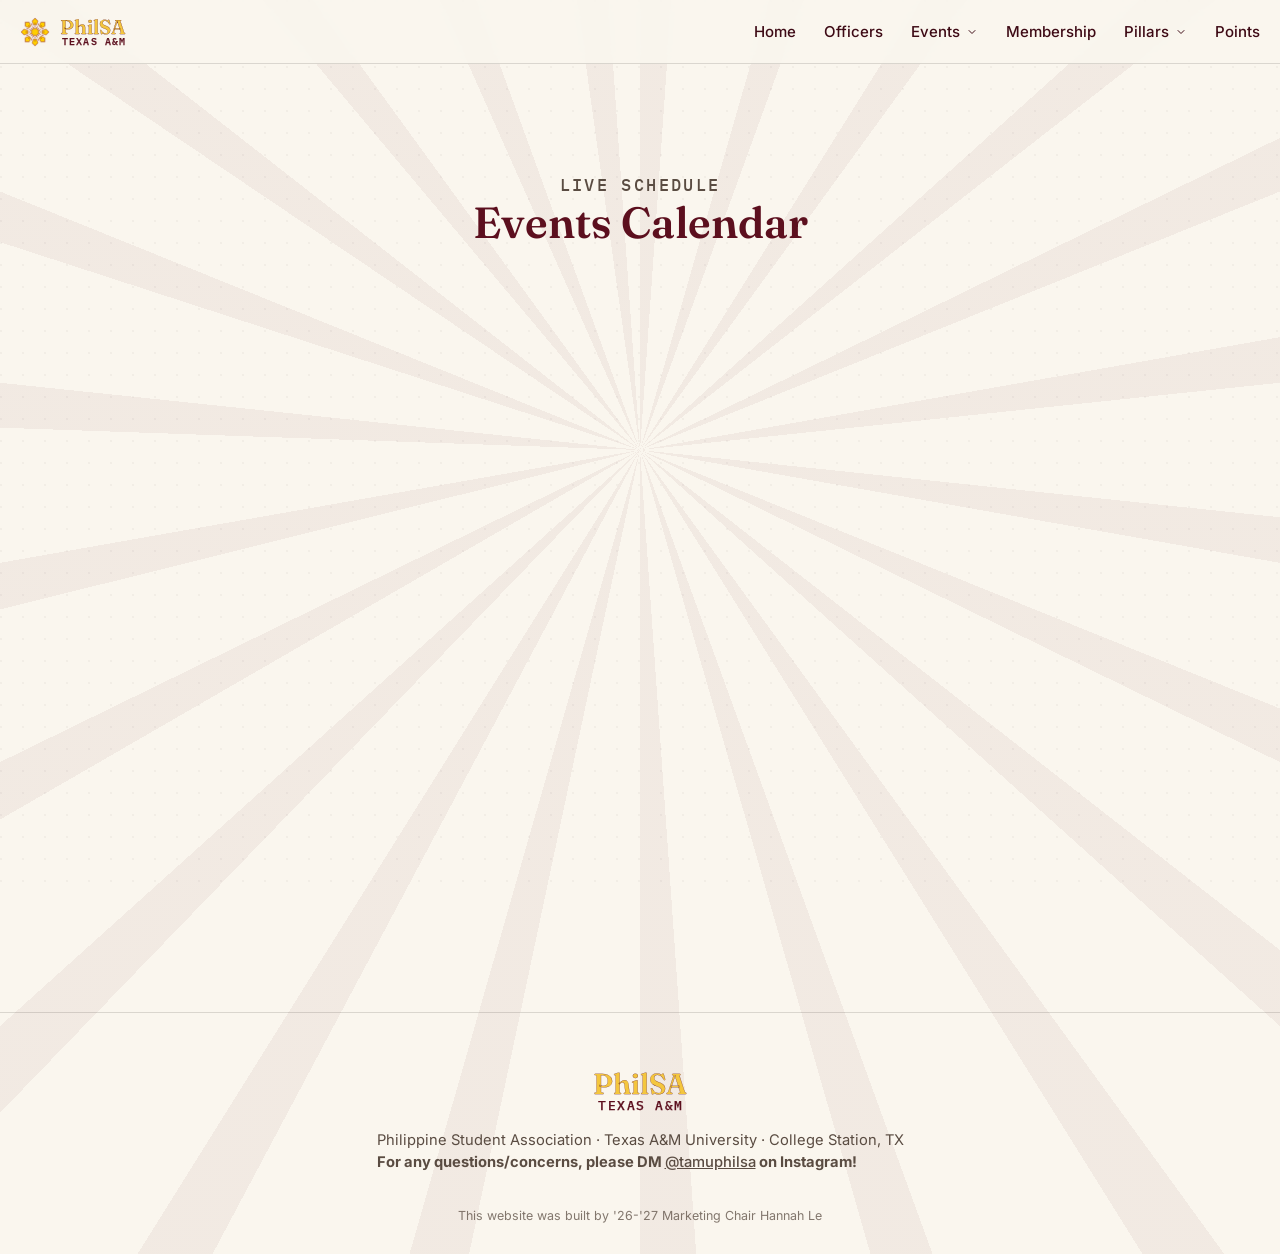
==== calendar.html @ be7fce6b "Update calendar.html" ====
<!DOCTYPE html>
<html lang="en">
<head>
<meta charset="UTF-8">
<meta name="viewport" content="width=device-width, initial-scale=1.0">
<title>Events Calendar — PhilSA | Texas A&amp;M Philippine Student Association</title>
<meta name="description" content="Keep up with PhilSA's events calendar — general meetings, workshops, and signature events all in one place.">
<link rel="preconnect" href="https://fonts.googleapis.com">
<link rel="preconnect" href="https://fonts.gstatic.com" crossorigin>
<link href="https://fonts.googleapis.com/css2?family=Fraunces:ital,opsz,wght@0,9..144,400;0,9..144,600;0,9..144,700;1,9..144,500&family=Inter:wght@400;500;600;700&family=IBM+Plex+Mono:wght@500&display=swap" rel="stylesheet">
<link rel="stylesheet" href="styles.css">
</head>
<body>

<div class="sun-noise" aria-hidden="true"></div>

<!--Website Header-->
<header class="site-header" id="top">
  <div class="wrap header-inner">
    <a class="brand" href="index.html#top">
      <span class="brand-mark" aria-hidden="true">
        <img src="images/placeholderlogo.png" alt="philsa logo" width="30px" height="30px">
      </span>
      <span class="brand-word">PhilSA<span class="brand-sub">Texas A&amp;M</span></span>
    </a>
    <nav class="main-nav" id="main-nav">
      <a href="index.html">Home</a>
      <a href="officers.html">Officers</a>

      <div class="nav-dropdown">
        <button class="nav-dropdown-toggle" aria-expanded="false" aria-haspopup="true">
          Events
          <svg class="dropdown-caret" viewBox="0 0 24 24" width="12" height="12" fill="none" stroke="currentColor" stroke-width="2" stroke-linecap="round" stroke-linejoin="round"><path d="M6 9l6 6 6-6"/></svg>
        </button>
        <div class="nav-dropdown-menu">
          <a href="calendar.html">Calendar</a>
          <a href="isang-mahal.html">Isang Mahal</a>
          <a href="goodphil.html">Goodphil</a>
        </div>
      </div>

      <a href="index.html#join">Membership</a>

      <div class="nav-dropdown">
        <button class="nav-dropdown-toggle" aria-expanded="false" aria-haspopup="true">
          Pillars
          <svg class="dropdown-caret" viewBox="0 0 24 24" width="12" height="12" fill="none" stroke="currentColor" stroke-width="2" stroke-linecap="round" stroke-linejoin="round"><path d="M6 9l6 6 6-6"/></svg>
        </button>
        <div class="nav-dropdown-menu">
          <a href="phams.html">Phams</a>
          <a href="philanthropy.html">Philanthropy</a>
          <a href="fundraising.html">Fundraising</a>
          <a href="cultural.html">Cultural</a>
          <a href="modern.html">Modern</a>
          <a href="sports.html">Sports</a>
        </div>
      </div>

      <a href="index.html#contact">Points</a>
    </nav>
    <button class="nav-toggle" id="nav-toggle" aria-label="Toggle navigation" aria-expanded="false">
      <span></span><span></span><span></span>
    </button>
  </div>
</header>

<main>

  <!--Calendar Hero-->
  <section class="officers-hero">
    <div class="hero-rays" aria-hidden="true" id="hero-rays"></div>
    <div class="wrap">
      <p class="eyebrow">Live Schedule</p>
      <h1 class="section-title">Events Calendar</h1>
    </div>
  </section>

  <!--Google Calendar Embed-->
  <section class="isang-about" id="calendar" style="background: transparent; padding-top: 20px;">
    <div class="wrap">
      <iframe src="https://calendar.google.com/calendar/embed?src=c_6c1d5fd44e3a6dd17586c31374de86531b70dd8ceaea2f0a8bba2c37c1dcce17%40group.calendar.google.com&ctz=America%2FChicago" frameborder="0" scrolling="no" width="800" height="600"></iframe>
    </div>
  </section>

</main>

<footer class="site-footer" id="contact">
  <div class="wrap footer-inner">
    <div>
      <span class="brand-word footer-brand">PhilSA<span class="brand-sub">Texas A&amp;M</span></span>
      <p>Philippine Student Association &middot; Texas A&amp;M University &middot; College Station, TX</p>
    <div class="footer-links">
      <p>For any questions/concerns, please DM <a href="https://www.instagram.com/tamuphilsa/" target="_blank" rel="noopener noreferrer" style="text-decoration: underline">@tamuphilsa</a> on Instagram!</p>
    </div>
  </div>
</div>
  <p class="footer-fine">This website was built by '26-'27 Marketing Chair Hannah Le</p>
</footer>

<script src="script.js"></script>
</body>
</html>
---- styles.css ----
/* ===================================================================
   PhilSA — Texas A&M Philippine Student Association
   Design tokens
   Palette:
     --ivory   #FAF6EE  page background, warm paper
     --ink     #201510  primary text
     --maroon  #5C0F1E  Aggie maroon, deepened & warmed
     --blue    #0D3B8C  Philippine flag blue
     --red     #C8102E  Philippine flag red
     --gold    #F4C63D  sun / accent
   Type:
     display — Fraunces (italic used for emphasis)
     body    — Inter
     utility — IBM Plex Mono (eyebrows, tags, numerals)
=================================================================== */

:root{
  --ivory: #FAF6EE;
  --ivory-dim: #F1EADA;
  --ink: #201510;
  --ink-soft: #5A4C42;
  --maroon: #5C0F1E;
  --maroon-deep: #3E0A15;
  --blue: #0D3B8C;
  --red: #C8102E;
  --gold: #F4C63D;
  --line: rgba(32, 21, 16, 0.14);
  --radius: 4px;
  --max: 1320px;
  --ease: cubic-bezier(.22,.68,0,1);
}

*, *::before, *::after{ box-sizing: border-box; }
html{ scroll-behavior: smooth; }

@media (prefers-reduced-motion: reduce){
  html{ scroll-behavior: auto; }
  *, *::before, *::after{ animation-duration: 0.001ms !important; animation-iteration-count: 1 !important; transition-duration: 0.001ms !important; }
}

html{
  overflow-x: hidden;
}

body{
  margin: 0;
  background: var(--ivory);
  color: var(--ink);
  font-family: 'Inter', system-ui, sans-serif;
  font-size: 16px;
  line-height: 1.55;
  -webkit-font-smoothing: antialiased;
}

img{ max-width: 100%; display: block; }
a{ color: inherit; }

.wrap{
  max-width: var(--max);
  margin: 0 auto;
  padding: 0 20px;
}

.eyebrow{
  font-family: 'IBM Plex Mono', monospace;
  font-size: 0.72rem;
  letter-spacing: 0.14em;
  text-transform: uppercase;
  color: var(--maroon);
  margin: 0 0 14px;
  font-weight: 500;
}

.section-title{
  font-family: 'Fraunces', serif;
  font-weight: 600;
  font-size: clamp(1.9rem, 3.4vw, 2.8rem);
  line-height: 1.12;
  margin: 0 0 2rem;
  max-width: 20ch;
  color: var(--maroon);
}

.cards-grid > .section-title {
  grid-column: 1/-1;
  margin-bottom: 8px;
}

.text-link{
  display: inline-block;
  margin-top: 1rem;
  font-weight: 600;
  color: var(--maroon);
  text-decoration: none;
  border-bottom: 1.5px solid currentColor;
  padding-bottom: 2px;
}

/* faint sunburst texture across the whole page */
.sun-noise{
  position: fixed;
  inset: 0;
  pointer-events: none;
  z-index: 0;
  background-image: radial-gradient(circle at 1px 1px, rgba(32,21,16,0.035) 1px, transparent 0);
  background-size: 22px 22px;
}

/* ---------------- Header ---------------- */
.site-header{
  position: sticky;
  top: 0;
  z-index: 50;
  background: rgba(250, 246, 238, 0.88);
  backdrop-filter: blur(8px);
  border-bottom: 1px solid var(--line);
}

.header-inner{
  display: flex;
  align-items: center;
  justify-content: space-between;
  padding-top: 16px;
  padding-bottom: 16px;
}

.brand{
  display: flex;
  align-items: center;
  gap: 10px;
  text-decoration: none;
  color: var(--ink);
}

.brand-mark{ color: var(--maroon); display: flex; }

.brand-word{
  font-family: 'Fraunces', serif;
  font-weight: 600;
  font-size: 1.25rem;
  display: flex;
  flex-direction: column;
  line-height: 1.05;
  color: var(--gold);
  -webkit-text-stroke: 0.25px var(--maroon);
}

.brand-sub{
  font-family: 'IBM Plex Mono', monospace;
  font-size: 0.6rem;
  letter-spacing: 0.12em;
  text-transform: uppercase;
  color: var(--maroon);
  font-weight: 500;
  margin-left: 2px;
}

.main-nav{
  display: flex;
  align-items: center;
  gap: 28px;
}

.main-nav a{
  text-decoration: none;
  font-weight: 500;
  font-size: 0.94rem;
  color: var(--maroon-deep);
  position: relative;
  padding: 4px 0;
}

.main-nav a::after{
  content: '';
  position: absolute;
  left: 0; right: 0; bottom: -2px;
  height: 2px;
  background: var(--maroon);
  transform: scaleX(0);
  transform-origin: left;
  transition: transform 0.25s var(--ease);
}

.main-nav a:hover::after{ transform: scaleX(1); }

.nav-toggle{
  display: none;
  flex-direction: column;
  gap: 5px;
  background: none;
  border: none;
  cursor: pointer;
  padding: 6px;
}

.nav-toggle span{
  width: 22px;
  height: 2px;
  background: var(--ink);
  display: block;
}

/* ---------------- Nav dropdown ---------------- */
.nav-dropdown{
  position: relative;
}

.nav-dropdown-toggle{
  display: flex;
  align-items: center;
  gap: 6px;
  background: none;
  border: none;
  font: inherit;
  font-family: 'Inter', sans-serif;
  font-weight: 500;
  font-size: 0.94rem;
  color: var(--maroon-deep);
  cursor: pointer;
  padding: 4px 0;
  margin: 0;
}

.dropdown-caret{
  transition: transform 0.18s var(--ease);
}

.nav-dropdown.is-open .dropdown-caret{
  transform: rotate(180deg);
}

.nav-dropdown-menu{
  position: absolute;
  top: calc(100% + 12px);
  left: 0;
  min-width: 200px;
  background: var(--ivory);
  border: 1px solid var(--line);
  border-radius: var(--radius);
  padding: 10px;
  display: flex;
  flex-direction: column;
  gap: 4px;
  box-shadow: 0 8px 24px rgba(32, 21, 16, 0.12);
  opacity: 0;
  visibility: hidden;
  transform: translateY(-6px);
  transition: opacity 0.18s var(--ease), transform 0.18s var(--ease), visibility 0.18s;
  z-index: 60;
}

.nav-dropdown-menu::before {
  content: '';
  position: absolute;
  top: -12px;
  left: 0;
  right: 0;
  height: 12px;
}

@media (min-width: 681px){
  .nav-dropdown:hover .nav-dropdown-menu{
    opacity: 1;
    visibility: visible;
    transform: translateY(0);
  }

  .nav-dropdown:hover .dropdown-caret{
    transform: rotate(180deg);
  }
}

.nav-dropdown.is-open .nav-dropdown-menu{
  opacity: 1;
  visibility: visible;
  transform: translateY(0);
}

.nav-dropdown-menu a{
  text-decoration: none;
  font-size: 0.9rem;
  font-weight: 500;
  color: var(--ink);
  padding: 8px 10px;
  border-radius: 3px;
  transition: background 0.15s var(--ease);
}

.nav-dropdown-menu a:hover{
  background: var(--ivory-dim);
  color: var(--maroon);
}

/* Mobile: dropdown becomes inline, no absolute positioning */
@media (max-width: 680px){
  .nav-dropdown-toggle{
    width: 100%;
    justify-content: space-between;
  }
  .nav-dropdown-menu{
    position: static;
    box-shadow: none;
    border: none;
    padding: 4px 0 4px 16px;
    opacity: 1;
    visibility: visible;
    transform: none;
    display: none;
  }
  .nav-dropdown.is-open .nav-dropdown-menu{
    display: flex;
  }
}

/* ---------------- Image placeholders ---------------- */
.img-ph{
  aspect-ratio: var(--ar, 4/3);
  margin: 0;
  border: 1.5px dashed var(--line);
  border-radius: var(--radius);
  background: var(--ivory-dim);
  display: flex;
  flex-direction: column;
  align-items: center;
  justify-content: center;
  gap: 10px;
  color: var(--ink-soft);
  width: 100%;
}

.img-ph img{
  width: 100%;
  height: 100%;
  object-fit: cover;
  border-radius: var(--radius);
}

.img-ph-icon{ opacity: 0.55; flex-shrink: 0; }

.img-ph figcaption{
  font-family: 'IBM Plex Mono', monospace;
  font-size: 0.66rem;
  letter-spacing: 0.05em;
  text-transform: uppercase;
  text-align: center;
  padding: 0 14px;
}

.img-ph--on-dark{
  border-color: rgba(250, 246, 238, 0.35);
  background: rgba(250, 246, 238, 0.06);
  color: rgba(250, 246, 238, 0.75);
  margin-bottom: 20px;
}

.hero-logo{
  background: transparent;
  border: none;
  width: 100%;
  max-width: 190px;
  margin: 0 auto;
}

.hero-logo img{
  width: 100%;
  height: 100%;
  object-fit: contain;
}

.img-ph--banner{ margin-bottom: 40px; }

/* ---------------- Hero ---------------- */
.hero{
  position: relative;
  overflow: hidden;
  padding: 108px 0 88px;
  isolation: isolate;
}

.hero-rays{
  position: fixed;
  top: 50%;
  left: 50%;
  width: 250vmax;
  height: 250vmax;
  transform: translate(-50%, -50%);
  z-index: -1;
  background:
    repeating-conic-gradient(from 0deg,
      rgba(92,15,30,0.05) 0deg 4deg,
      transparent 4deg 16deg);
  border-radius: 50%;
  animation: spin 140s linear infinite;
}

@keyframes spin{ to{ transform: translate(-50%, -46%) rotate(360deg); } }

.hero-inner{
  max-width: var(--max);
  display: grid;
  grid-template-columns: 1fr;
  gap: 56px;
  align-items: center;
}

.hero-title{
  font-family: 'Fraunces', serif;
  font-weight: 700;
  font-size: clamp(2.6rem, 6.2vw, 4.6rem);
  line-height: 1.02;
  margin: 0 0 26px;
  display: flex;
  flex-direction: column;
  color: var(--gold);
  -webkit-text-stroke: 0.75px var(--maroon)
}

.hero-title-alt{
  font-style: italic;
  font-weight: 500;
  color: var(--maroon);
}

.hero-sub{
  font-size: 1.14rem;
  color: var(--ink-soft);
  max-width: 56ch;
  margin: 0 0 36px;
}

.hero-actions{
  display: flex;
  gap: 16px;
  flex-wrap: wrap;
  margin-bottom: 56px;
}

.btn{
  display: inline-flex;
  align-items: center;
  justify-content: center;
  padding: 14px 26px;
  border-radius: var(--radius);
  font-weight: 600;
  font-size: 0.96rem;
  text-decoration: none;
  border: 1.5px solid transparent;
  cursor: pointer;
  transition: transform 0.18s var(--ease), background 0.18s var(--ease), border-color 0.18s var(--ease);
}

.btn:hover{ transform: translateY(-2px); }

.btn-primary{
  background: var(--maroon);
  color: var(--ivory);
}

.btn-primary:hover{ background: var(--maroon-deep); }

.btn-ghost{
  background: transparent;
  border-color: var(--ink);
  color: var(--ink);
}

.btn-ghost:hover{ background: var(--ink); color: var(--ivory); }

.quick-links{
  display: grid;
  grid-template-columns: repeat(3, minmax(0,1fr));
  gap: 24px;
  margin: 0;
  padding-top: 32px;
  padding-bottom: 32px;
  border-top: 1px solid var(--line);
  border-bottom: 1px solid var(--line);
}

.quick-links-title {
  grid-column: 1/-1;
  text-align: center;
  font-weight: bold;
  text-transform: uppercase;
}

.links-row {
  grid-column: 1/-1;
  display: flex;
  justify-content: center;
  gap: 20px;
}

.quick-links dt{
  font-family: 'Fraunces', serif;
  font-weight: 600;
  font-size: 2rem;
  color: var(--maroon);
}

.quick-links dd{
  margin: 4px 0 0;
  font-size: 0.85rem;
  color: var(--ink-soft);
}

.hero-media{ 
  align-self: stretch;
  max-width: 640px;
  margin: 56px auto;
 }

 /* Infinite image marquee */
 .hero-marquee{
  width: 100vw;
  max-width: 100vw;
  margin: 56px calc(50% - 50vw) 0;
  overflow: hidden;
 }

 .hero-marquee-track{
  display: flex;
  gap: 20px;
  width: max-content;
  animation: hero-marquee-scroll 68s linear infinite;
 }

 .hero-marquee:hover .hero-marquee-track{
  animation-play-state: paused;
 }

 .hero-marquee-track .marquee-item{
  flex: 0 0 auto;
  width: 260px;
  aspect-ratio: 4/3;
 }

 @keyframes hero-marquee-scroll{
  from{ transform: translateX(-50%); }
  to{ transform: translateX(0%); }
 }

 @media (max-width: 720px){
  .hero-marquee-track .marquee-item{ width: 170px; }
 }

 /*Image slideshow*/
 .slideshow-wrap {
  display: flex;
  align-items: center;
  gap: 16px;
 }
 
 .slideshow {
  position: relative;
  aspect-ratio: var(--ar, 16/9);
  overflow: hidden;
  border-radius: var(--radius);
  border: 1.5px dashed var(--line);
 }

 .slideshow-track {
  display: flex;
  height: 100%;
  transition: transform 0.5s var(--ease);
 }

 .slide {
  flex: 0 0 100%;
  aspect-ratio: unset;
  border: none;
  border-radius: 0;
  height: 100%;
 }

 .slide-btn {
  position: static;
  transform: none;
  background:transparent;
  border: 1.5px solid var(--maroon);
  color: var(--maroon);
  width: 38px;
  height: 38px;
  border-radius: 50%;
  cursor: pointer;
  display: flex;
  align-items: center;
  justify-content: center;
  padding: 0;
  line-height: 0;
  flex-shrink: 0;
  transition: background 0.18s var(--ease), color 0.18s var(--ease);
 }

 .slide-btn svg {
  display: block;
 }

 .slide-btn:hover {
  background: var(--ink);
  color: var(--ivory);
 }

 .slide-prev{ left: 14px; }
 .slide-next{ right: 14px; }

 .slide-pause {
  margin: 16px auto 0;
  display: flex;
 }

 .slide-dots {
  position: static;
  transform: none;
  display: flex;
  justify-content: center;
  gap: 8px;
  margin: 16px 0;
 }
 
 .slide-dot {
  width: 8px;
  height: 8px;
  border-radius: 50%;
  background: rgba(32,21,16,0.25);
  border: none;
  cursor: pointer;
  padding: 0;
  transition: background 0.18s var(--ease);
 }

 .slide-dot.is-active {
  background: var(--maroon);
 }

/* FOUR TEAMS LAYOUT */
/* Core Grid Layout */
.cards-grid {
  display: grid;
  grid-template-columns: repeat(2, 1fr);
  gap: 20px;
  background-color: #faf7f2; 
  padding: 40px;
  max-width: var(--max);
  margin: 0 auto;
}
/* Individual Card Styling */
.card {
  background-color: #faf7f2;
  border: 1px solid #e2ded8;
  padding: 60px;
  gap: 40px;
  display: flex;
  justify-content: space-between;
  align-items: center;
}

/* Text Containers */
.card-text {
  display: flex;
  flex-direction: column;
  width: 55%;
  font-family: 'Inter', sans-serif;
}

.text-left {
  align-items: flex-start;
  text-align: left;
}

.text-right {
  align-items: flex-end;
  text-align: right;
}

/* Typography matching image rules */
.card-description {
  font-size: 13px;
  line-height: 1.8;
  font-weight: 700;
  letter-spacing: 0.5px;
  color: var(--ink);
  margin-bottom: 24px;
}

/* Image/Title Alignment Component */
.card-visual {
  display: flex;
  flex-direction: column;
  align-items: center;
  justify-content: center;
  width: 35%;
}

.card-image {
  max-width: 100px;
  height: auto;
}

.card-title {
  font-size: 32px;
  font-family: 'Fraunces', serif;
  font-weight: bold;
  margin-top: 15px;
  color: #5a2e2e;
}

/* Button & Border Properties */
.card-button {
  background-color: transparent;
  border: 1.5px solid var(--ink);
  padding: 10px 24px;
  font-size: 11px;
  font-weight: bold;
  letter-spacing: 1px;
  cursor: pointer;
  transition: all 0.2s ease;
}

.card-button:hover {
  background-color: var(--ink);
  color: #ffffff;
}

.card-link {
  text-decoration: none;
}


/* ---------------- Officers page ---------------- */
.officers-hero{
  padding: 108px 0 24px;
  text-align: center;
}

.officers-hero .eyebrow{
  display: block;
  text-align: center;
}

.officers-hero .section-title{
  max-width: none;
  margin: 0 auto 18px;
}

.officers-hero p{
  color: var(--ink-soft);
  font-size: 1.05rem;
  max-width: 60ch;
  margin: 0 auto;
}

.officers{
  padding: 16px 0 96px;
}

.officer-group{
  margin-bottom: 72px;
}

.officer-group:last-child{
  margin-bottom: 0;
}

.officer-group-title{
  font-family: 'IBM Plex Mono', monospace;
  font-size: 0.78rem;
  letter-spacing: 0.14em;
  text-transform: uppercase;
  color: var(--maroon);
  border-bottom: 1px solid var(--line);
  padding-bottom: 14px;
  margin: 0 0 36px;
}

.officer-grid{
  display: grid;
  grid-template-columns: repeat(4, minmax(0,1fr));
  gap: 40px 24px;
}

.officer-card{
  text-align: center;
}

.officer-photo{
  aspect-ratio: 4 / 5;
  border-radius: var(--radius);
  overflow: hidden;
  margin: 0 0 18px;
}

.officer-photo.img-ph{
  border-style: dashed;
}

.officer-name{
  font-family: 'Fraunces', serif;
  font-weight: 600;
  font-size: 1.15rem;
  color: var(--ink);
  margin: 0 0 4px;
}

.officer-role{
  font-family: 'IBM Plex Mono', monospace;
  font-size: 0.7rem;
  letter-spacing: 0.06em;
  text-transform: uppercase;
  color: var(--maroon);
  margin: 0;
}

@media (max-width: 900px){
  .officer-grid{ grid-template-columns: repeat(2, minmax(0,1fr)); }
}

@media (max-width: 560px){
  .officer-grid{ grid-template-columns: 1fr; max-width: 320px; margin-left: auto; margin-right: auto; }
}

/* ---------------- Events ---------------- */
.events{ padding: 96px 0; }

.event-grid{
  display: grid;
  grid-template-columns: repeat(3, minmax(0,1fr));
  grid-auto-rows: 1fr;
  gap: 20px;
}

.event-card{
  background: var(--ivory);
  border: 1px solid var(--line);
  border-radius: var(--radius);
  padding: 28px;
  transition: border-color 0.2s var(--ease), transform 0.2s var(--ease);
}

.event-card:hover{
  border-color: var(--maroon);
  transform: translateY(-3px);
}

.event-card--feature{
  grid-column: span 2;
  grid-row: span 2;
  background: var(--maroon);
  color: var(--ivory);
  display: flex;
  flex-direction: column;
  justify-content: flex-end;
  min-height: 300px;
}

.event-card--feature .event-tag{ color: var(--gold); }
.event-card--feature h3{ font-size: 2rem; }
.event-card--feature p:last-child{ color: rgba(250,246,238,0.85); }

.event-tag{
  font-family: 'IBM Plex Mono', monospace;
  font-size: 0.7rem;
  letter-spacing: 0.08em;
  text-transform: uppercase;
  color: var(--maroon);
  margin: 0 0 12px;
}

.event-card h3{
  font-family: 'Fraunces', serif;
  font-size: 1.4rem;
  font-weight: 600;
  margin: 0 0 10px;
}

.event-card p:last-child{ margin: 0; color: var(--ink-soft); font-size: 0.94rem; }

/* ---------------- Culture split ---------------- */
.culture{ padding: 96px 0; background: var(--ivory-dim); }

.culture-inner{
  display: grid;
  grid-template-columns: 1.2fr 0.8fr;
  gap: 56px;
  align-items: center;
}

.culture-copy p{ color: var(--ink-soft); font-size: 1.02rem; max-width: 52ch; }

.culture-gallery{
  display: grid;
  grid-template-columns: repeat(3, minmax(0,1fr));
  gap: 12px;
  max-width: 420px;
  margin-top: 28px;
}

.culture-visual{
  position: relative;
  aspect-ratio: 4 / 3;
  border-radius: var(--radius);
  overflow: hidden;
  display: grid;
  grid-template-columns: 1fr 1fr;
}

.flag-block{ position: relative; }
.flag-block--blue{ background: var(--blue); }
.flag-block--red{ background: var(--red); }

.flag-block--sun{
  position: absolute;
  inset: 0;
  margin: auto;
  width: 96px;
  height: 96px;
  background: var(--ivory);
  border-radius: 50%;
  display: flex;
  align-items: center;
  justify-content: center;
  color: var(--gold);
  box-shadow: 0 0 0 6px var(--ivory-dim);
}

/* ---------------- Join / form ---------------- */
.join{ padding: 96px 0; }

.join-inner{
  max-width: var(--max);
  display: grid;
  grid-template-columns: 0.75fr 1.1fr;
  gap: 48px;
  align-items: start;
}

.join-media{ position: sticky; top: 100px; }

.join-copy{ color: var(--ink-soft); font-size: 1.02rem; margin-bottom: 40px; }

.benefits-dues {
  font-weight: bold;
  font-size: 1.25rem;
  color: var(--maroon-deep)
}

/* ---------------- Footer ---------------- */
.site-footer{
  padding: 56px 0 28px;
  border-top: 1px solid var(--line);
}

.footer-inner{
  display: flex;
  flex-direction: column;
  align-items: center;
  text-align: center;
  gap: 24px;
}

.footer-brand {
  font-size: 1.8rem;
}

.footer-brand .brand-sub{ 
  font-size: 0.8rem;
  margin-bottom: 16px;
}

.footer-inner p{ color: var(--ink-soft); margin: 0; font-size: 0.92rem; }

.footer-links{ 
  display: flex; gap: 22px; flex-wrap: wrap;
  font-weight: bold;
 }

.footer-links a{ text-decoration: none; font-weight: 500; font-size: 0.92rem; }
.footer-links a:hover{ color: var(--maroon); }

.footer-fine{
  max-width: var(--max);
  margin: 32px auto 0;
  padding: 0 28px;
  font-size: 0.78rem;
  color: var(--ink-soft);
  opacity: 0.75;
  text-align: center;
}

/* focus visibility */
a:focus-visible, button:focus-visible, input:focus-visible, select:focus-visible{
  outline: 2px solid var(--maroon);
  outline-offset: 2px;
}

/* reveal-on-scroll */
.reveal{ opacity: 0; transform: translateY(18px); transition: opacity 0.6s var(--ease), transform 0.6s var(--ease); }
.reveal.is-visible{ opacity: 1; transform: translateY(0); }

/* ---------------- Responsive ---------------- */
@media (max-width: 900px){
  .mission-list{ grid-template-columns: repeat(2, minmax(0,1fr)); }
  .event-grid{ grid-template-columns: repeat(2, minmax(0,1fr)); }
  .event-card--feature{ grid-column: span 2; grid-row: span 1; min-height: 220px; }
  .culture-inner{ grid-template-columns: 1fr; }
  .culture-visual{ order: -1; }
  .hero-inner{ grid-template-columns: 1fr; }
  .hero-media{ max-width: 480px; margin: 56px auto; }
  .join-inner{ grid-template-columns: 1fr; }
  .join-media{ position: static; max-width: 320px; margin: 0 auto; }
}

@media (max-width: 680px){
  .main-nav{
    position: absolute;
    top: 100%; left: 0; right: 0;
    background: var(--ivory);
    border-bottom: 1px solid var(--line);
    flex-direction: column;
    padding: 20px 28px;
    gap: 18px;
    display: none;
  }
  .main-nav.is-open{ display: flex; }
  .nav-toggle{ display: flex; }
  .hero{ padding: 72px 0 56px; }
  .hero-stats{ grid-template-columns: 1fr; gap: 18px; }
  .mission-list{ grid-template-columns: 1fr; }
  .event-grid{ grid-template-columns: 1fr; }
  .event-card--feature{ grid-column: span 1; }
  .footer-inner{ flex-direction: column; }
}
/* ---------------- Isang Mahal page ---------------- */
.isang-hero{
  padding: 108px 0 88px;
}

.isang-hero-inner{
  display: grid;
  grid-template-columns: 1.2fr 0.8fr;
  gap: 56px;
  align-items: center;
}

.isang-title{
  font-family: 'Fraunces', serif;
  font-weight: 700;
  font-size: clamp(2.6rem, 6vw, 4rem);
  line-height: 1.05;
  margin: 0 0 22px;
  color: var(--ink);
  display: flex;
  flex-direction: column;
  gap: 6px;
}

.isang-title-sub{
  font-style: italic;
  font-weight: 500;
  font-size: 0.42em;
  color: var(--maroon);
}

.isang-sub{
  font-size: 1.08rem;
  color: var(--ink-soft);
  max-width: 52ch;
  margin: 0 0 32px;
}

.isang-actions{
  display: flex;
  gap: 16px;
  flex-wrap: wrap;
}

.isang-about{
  padding: 96px 0;
  background: var(--ivory-dim);
}

.isang-about-inner{
  display: grid;
  grid-template-columns: 1.2fr 0.8fr;
  gap: 56px;
  align-items: center;
}

.isang-about-inner--reverse{
  grid-template-columns: 0.8fr 1.2fr;
}

.isang-about-inner--reverse .isang-about-copy{ order: 2; }
.isang-about-inner--reverse .img-ph{ order: 1; }

.isang-about-copy p{
  color: var(--ink-soft);
  font-size: 1.02rem;
  max-width: 54ch;
  margin: 0 0 18px;
}

.isang-winners{ padding: 96px 0; }

.winners-header{
  display: grid;
  grid-template-columns: auto 1fr;
  align-items: stretch;
  gap: 24px;
}

.winners-logo{
  width: auto;
  margin: 0;
}

.winners-logo .img-ph-icon{
  opacity: 0.55;
}

.winners-grid{
  display: flex;
  flex-direction: column;
  gap: 32px;
  margin-top: 40px;
}

.winners-column{
  display: grid;
  grid-template-columns: 200px repeat(3, minmax(0,1fr));
  align-items: center;
  gap: 16px 24px;
  padding-bottom: 32px;
  border-bottom: 1px solid var(--line);
}

.winners-column:last-child{
  border-bottom: none;
  padding-bottom: 0;
}

.winners-column-title{
  font-family: 'Fraunces', serif;
  font-weight: 600;
  font-size: 2rem;
  text-align: left;
  color: var(--maroon);
  margin: 0;
}

.winner-slot{
  display: flex;
  flex-direction: column;
  gap: 10px;
  flex: 1;
  min-width: 0;
}

.winner-place{
  font-family: 'IBM Plex Mono', monospace;
  font-size: 0.7rem;
  letter-spacing: 0.08em;
  text-transform: uppercase;
  text-align: center;
  color: var(--ink-soft);
  margin: 0;
}

.winner-performance{
  font-family: 'Fraunces', serif;
  font-weight: 600;
  font-size: 0.95rem;
  text-align: center;
  color: var(--ink);
  margin: 0;
}

.categories{ padding: 96px 0; }

/* Tighten the gap between "What We Do" and the section right after it */
#what-we-do + .isang-about{ padding-top: 40px; }

.category-grid{
  display: grid;
  grid-template-columns: 1fr;
  gap: 24px;
}

.category-card{
  display: flex;
  align-items: center;
  gap: 40px;
  background: var(--ivory);
  border: 1px solid var(--line);
  border-radius: var(--radius);
  padding: 36px;
  transition: border-color 0.2s var(--ease), transform 0.2s var(--ease);
}

.category-card:hover{
  border-color: var(--maroon);
  transform: translateY(-3px);
}

.category-card-copy{
  flex: 1;
  min-width: 0;
}

.category-video{
  flex: 1;
  min-width: 0;
}

.category-video iframe{
  width: 100%;
  aspect-ratio: 16 / 9;
  height: auto;
  border: none;
  border-radius: var(--radius);
  display: block;
}

.category-tag{
  font-family: 'IBM Plex Mono', monospace;
  font-size: 0.7rem;
  letter-spacing: 0.08em;
  text-transform: uppercase;
  color: var(--maroon);
  margin: 0 0 12px;
}

.category-card h3{
  font-family: 'Fraunces', serif;
  font-size: 1.6rem;
  font-weight: 600;
  margin: 0 0 12px;
}

.category-card p{
  color: var(--ink-soft);
  margin: 0;
}

.venue-grid{
  display: grid;
  grid-template-columns: repeat(2, 1fr);
  gap: 16px;
}

.venue-card{
  position: relative;
  border-radius: var(--radius);
  overflow: hidden;
}

.venue-image{
  width: 100%;
  margin: 0;
}

.venue-label{
  position: absolute;
  inset: 0;
  display: flex;
  align-items: flex-end;
  justify-content: center;
  padding: 0 10px 16px;
  box-sizing: border-box;
  text-align: center;
  line-height: 1.2;
  font-family: 'Fraunces', serif;
  font-weight: 600;
  font-size: clamp(0.85rem, 1.3vw, 1.2rem);
  letter-spacing: 0.02em;
  color: var(--ivory);
  background: linear-gradient(to top, rgba(32, 21, 16, 0.65), rgba(32, 21, 16, 0) 55%);
}

.history-fact{
  padding: 72px 0;
  background: var(--maroon);
}

.history-fact-inner{
  max-width: 720px;
  margin: 0 auto;
  text-align: center;
}

.history-fact-inner p{
  font-family: 'Fraunces', serif;
  font-style: italic;
  font-weight: 500;
  font-size: clamp(1.4rem, 2.6vw, 2rem);
  line-height: 1.3;
  color: var(--ivory);
  margin: 0 0 18px;
}

.history-fact-inner span{
  font-family: 'IBM Plex Mono', monospace;
  font-size: 0.72rem;
  letter-spacing: 0.08em;
  text-transform: uppercase;
  color: var(--gold);
}

.schools{ padding: 96px 0; }

.school-list{
  display: flex;
  flex-wrap: wrap;
  gap: 12px;
  margin-top: 28px;
}

.school-chip{
  font-family: 'IBM Plex Mono', monospace;
  font-size: 0.76rem;
  letter-spacing: 0.04em;
  text-transform: uppercase;
  color: var(--maroon);
  border: 1px solid var(--line);
  border-radius: 999px;
  padding: 10px 18px;
  background: var(--ivory-dim);
}

.isang-information {
  border-bottom: 1px solid var(--line);
  padding-bottom: 40px;
}

.tickets,
.schedule{
  margin-top: 32px;
}

.tickets p,
.schedule p{
  color: var(--ink-soft);
  margin: 0;
}

.isang-gallery{
  padding: 96px 0;
  background: var(--ivory-dim);
}

.isang-gallery-grid{
  display: grid;
  grid-template-columns: repeat(4, minmax(0,1fr));
  gap: 20px;
  margin-top: 28px;
}

.video-ph{
  aspect-ratio: 16 / 9;
  border: 1.5px dashed var(--line);
  border-radius: var(--radius);
  background: var(--ivory-dim);
  display: flex;
  flex-direction: column;
  align-items: center;
  justify-content: center;
  gap: 10px;
  color: var(--ink-soft);
  width: 100%;
}

.video-ph-icon{ opacity: 0.55; }

.video-ph figcaption{
  font-family: 'IBM Plex Mono', monospace;
  font-size: 0.66rem;
  letter-spacing: 0.05em;
  text-transform: uppercase;
  text-align: center;
  padding: 0 14px;
}

@media (max-width: 900px){
  .isang-hero-inner{ grid-template-columns: 1fr; }
  .isang-hero .img-ph{ order: -1; max-width: 360px; margin: 0 auto; }
  .isang-hero .hero-logo{ max-width: 150px; }
  .isang-about-inner{ grid-template-columns: 1fr; }
  .isang-about-inner .img-ph{ order: -1; max-width: 360px; margin: 0 auto; }
  .category-grid{ grid-template-columns: 1fr; }
  .category-card{ flex-direction: column; align-items: stretch; }
  .winners-column{ grid-template-columns: 1fr; }
  .isang-gallery-grid{ grid-template-columns: repeat(2, minmax(0,1fr)); }
}

@media (max-width: 560px){
  .isang-gallery-grid{ grid-template-columns: 1fr; }
  .venue-grid{ grid-template-columns: 1fr; }
}

/* ---------------- Missing rules for renamed/edited pages ---------------- */
.hero-copy{
  display: flex;
  flex-direction: column;
}

.join-content{
  display: flex;
  flex-direction: column;
}

.shadow-row-top{
  box-shadow: 0 -1px 0 var(--line);
}

.dues-desc{
  font-size: 0.9rem;
  color: var(--ink-soft);
  margin-top: 18px;
}

.slide-pause-icon{
  display: flex;
  align-items: center;
  justify-content: center;
}
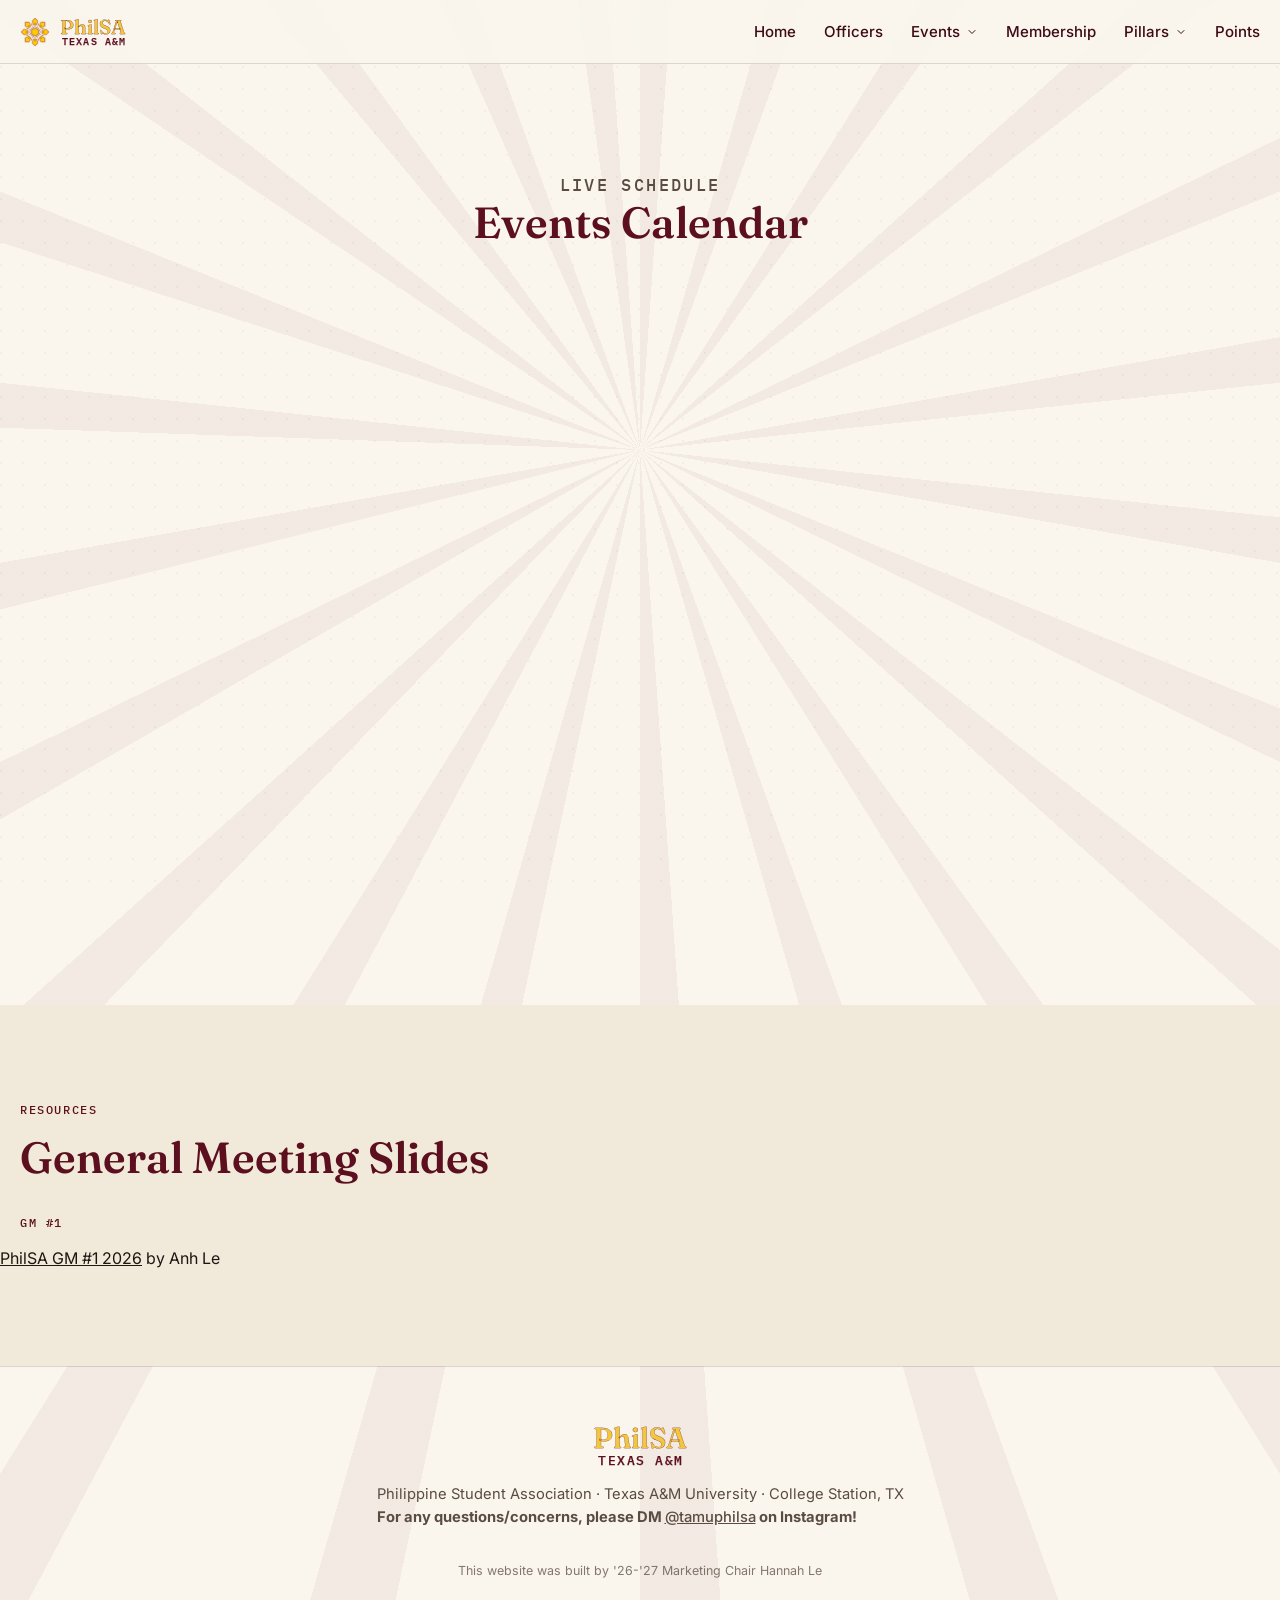
==== commit fb00b5d8: "Update calendar.html gm slides" ====
--- a/calendar.html
+++ b/calendar.html
@@ -56,7 +56,7 @@
         </div>
       </div>
 
-      <a href="index.html#contact">Points</a>
+      <a href="points.html">Points</a>
     </nav>
     <button class="nav-toggle" id="nav-toggle" aria-label="Toggle navigation" aria-expanded="false">
       <span></span><span></span><span></span>
@@ -82,6 +82,18 @@
     </div>
   </section>
 
+  <!--GM Slideshows-->
+  <section class="isang-about">
+    <div class="wrap">
+      <p class="eyebrow">Resources</p>
+      <h1 class="section-title">General Meeting Slides</h1>
+      <p class="eyebrow">GM #1</p>
+      <iframe loading="lazy" style="position: absolute; width: 100%; height: 100%; top: 0; left: 0; border: none; padding: 0;margin: 0;"
+    src="https://www.canva.com/design/DAHUAyqaOYE/W3HdA0wAcYXYhWRL3KuHmw/view?embed" allowfullscreen="allowfullscreen" allow="fullscreen">
+      </iframe>
+    </div>
+<a href="https:&#x2F;&#x2F;www.canva.com&#x2F;design&#x2F;DAHUAyqaOYE&#x2F;W3HdA0wAcYXYhWRL3KuHmw&#x2F;view?utm_content=DAHUAyqaOYE&amp;utm_campaign=designshare&amp;utm_medium=embeds&amp;utm_source=link" target="_blank" rel="noopener">PhilSA GM #1 2026</a> by Anh Le
+
 </main>
 
 <footer class="site-footer" id="contact">
--- a/styles.css
+++ b/styles.css
@@ -36,10 +36,6 @@
 @media (prefers-reduced-motion: reduce){
   html{ scroll-behavior: auto; }
   *, *::before, *::after{ animation-duration: 0.001ms !important; animation-iteration-count: 1 !important; transition-duration: 0.001ms !important; }
-}
-
-html{
-  overflow-x: hidden;
 }
 
 body{
@@ -335,6 +331,19 @@
   border-radius: var(--radius);
 }
 
+.hero-logo{
+  background: transparent;
+  border: none;
+}
+
+.hero-logo img{
+  width: 55%;
+  height: 55%;
+  object-fit: contain;
+  margin: auto;
+  border-radius: 0;
+}
+
 .img-ph-icon{ opacity: 0.55; flex-shrink: 0; }
 
 .img-ph figcaption{
@@ -351,20 +360,6 @@
   background: rgba(250, 246, 238, 0.06);
   color: rgba(250, 246, 238, 0.75);
   margin-bottom: 20px;
-}
-
-.hero-logo{
-  background: transparent;
-  border: none;
-  width: 100%;
-  max-width: 190px;
-  margin: 0 auto;
-}
-
-.hero-logo img{
-  width: 100%;
-  height: 100%;
-  object-fit: contain;
 }
 
 .img-ph--banner{ margin-bottom: 40px; }
@@ -510,39 +505,49 @@
   margin: 56px auto;
  }
 
- /* Infinite image marquee */
- .hero-marquee{
-  width: 100vw;
-  max-width: 100vw;
-  margin: 56px calc(50% - 50vw) 0;
+/* ---------------- Hero image marquee ---------------- */
+.hero-marquee{
+  width: auto;
+  margin-left: calc(50% - 50vw);
+  margin-right: calc(50% - 50vw);
+  margin-top: 48px;
   overflow: hidden;
- }
-
- .hero-marquee-track{
-  display: flex;
-  gap: 20px;
+}
+
+.hero-marquee-track{
+  display: flex;
+  gap: 16px;
   width: max-content;
-  animation: hero-marquee-scroll 68s linear infinite;
- }
-
- .hero-marquee:hover .hero-marquee-track{
-  animation-play-state: paused;
- }
-
- .hero-marquee-track .marquee-item{
+  animation: marquee-scroll-right 32s linear infinite;
+}
+
+.hero-marquee-track img{
   flex: 0 0 auto;
-  width: 260px;
-  aspect-ratio: 4/3;
- }
-
- @keyframes hero-marquee-scroll{
+  width: auto;
+  height: 200px;
+  object-fit: cover;
+  border-radius: var(--radius);
+}
+
+.marquee-item{
+  flex: 0 0 auto;
+  width: 220px;
+  margin: 0;
+  border-radius: 0;
+}
+
+.marquee-item--large{
+  width: 340px;
+}
+
+@keyframes marquee-scroll-right{
   from{ transform: translateX(-50%); }
-  to{ transform: translateX(0%); }
- }
-
- @media (max-width: 720px){
-  .hero-marquee-track .marquee-item{ width: 170px; }
- }
+  to{ transform: translateX(0); }
+}
+
+@media (prefers-reduced-motion: reduce){
+  .hero-marquee-track{ animation: none; }
+}
 
  /*Image slideshow*/
  .slideshow-wrap {
@@ -707,12 +712,17 @@
 
 /* Button & Border Properties */
 .card-button {
+  display: inline-flex;
+  align-items: center;
+  justify-content: center;
   background-color: transparent;
   border: 1.5px solid var(--ink);
   padding: 10px 24px;
   font-size: 11px;
   font-weight: bold;
   letter-spacing: 1px;
+  text-decoration: none;
+  color: var(--ink);
   cursor: pointer;
   transition: all 0.2s ease;
 }
@@ -788,6 +798,13 @@
   border-radius: var(--radius);
   overflow: hidden;
   margin: 0 0 18px;
+}
+
+.officer-photo img{
+  width: 100%;
+  height: 100%;
+  object-fit: cover;
+  display: block;
 }
 
 .officer-photo.img-ph{
@@ -1030,6 +1047,38 @@
   .event-card--feature{ grid-column: span 1; }
   .footer-inner{ flex-direction: column; }
 }
+
+@media (max-width: 680px) {
+  .cards-grid {
+    grid-template-columns: 1fr;
+    padding: 24px 20px;
+    gap: 16px;
+  }
+
+  .card {
+    flex-direction: column;
+    padding: 32px 24px;
+    gap: 24px;
+    text-align: center;
+  }
+
+  .card-text {
+    width: 100%;
+    align-items: center;
+    text-align: center;
+  }
+
+  .card-text.text-left,
+  .card-text.text-right {
+    align-items: center;
+    text-align: center;
+  }
+
+  .card-visual {
+    width: 100%;
+  }
+}
+
 /* ---------------- Isang Mahal page ---------------- */
 .isang-hero{
   padding: 108px 0 88px;
@@ -1090,8 +1139,22 @@
   grid-template-columns: 0.8fr 1.2fr;
 }
 
-.isang-about-inner--reverse .isang-about-copy{ order: 2; }
-.isang-about-inner--reverse .img-ph{ order: 1; }
+.isang-about-inner--reverse .isang-about-copy{
+  order: 2;
+  text-align: right;
+}
+
+.isang-about-inner--reverse .isang-about-copy p{
+  margin-left: auto;
+}
+
+.isang-about-inner--reverse .isang-about-copy .section-title{
+  margin-left: auto;
+}
+
+.isang-about-inner--reverse .img-ph{
+  order: 1;
+}
 
 .isang-about-copy p{
   color: var(--ink-soft);
@@ -1110,7 +1173,9 @@
 }
 
 .winners-logo{
-  width: auto;
+  width: 150px;
+  height: 150px;
+  object-fit: contain;
   margin: 0;
 }
 
@@ -1177,9 +1242,6 @@
 
 .categories{ padding: 96px 0; }
 
-/* Tighten the gap between "What We Do" and the section right after it */
-#what-we-do + .isang-about{ padding-top: 40px; }
-
 .category-grid{
   display: grid;
   grid-template-columns: 1fr;
@@ -1265,13 +1327,10 @@
   display: flex;
   align-items: flex-end;
   justify-content: center;
-  padding: 0 10px 16px;
-  box-sizing: border-box;
-  text-align: center;
-  line-height: 1.2;
+  padding-bottom: 16px;
   font-family: 'Fraunces', serif;
   font-weight: 600;
-  font-size: clamp(0.85rem, 1.3vw, 1.2rem);
+  font-size: 1.2rem;
   letter-spacing: 0.02em;
   color: var(--ivory);
   background: linear-gradient(to top, rgba(32, 21, 16, 0.65), rgba(32, 21, 16, 0) 55%);
@@ -1383,7 +1442,6 @@
 @media (max-width: 900px){
   .isang-hero-inner{ grid-template-columns: 1fr; }
   .isang-hero .img-ph{ order: -1; max-width: 360px; margin: 0 auto; }
-  .isang-hero .hero-logo{ max-width: 150px; }
   .isang-about-inner{ grid-template-columns: 1fr; }
   .isang-about-inner .img-ph{ order: -1; max-width: 360px; margin: 0 auto; }
   .category-grid{ grid-template-columns: 1fr; }
@@ -1422,4 +1480,257 @@
   display: flex;
   align-items: center;
   justify-content: center;
-}+}
+
+/* ---------------- Calendar page ---------------- */
+#calendar iframe{
+  display: block;
+  margin: 0 auto;
+  max-width: 100%;
+  border: 0;
+}
+
+/* ---------------- Points page ---------------- */
+.points-search-section .wrap{
+  text-align: center;
+}
+
+.points-search-section .section-title{
+  width: fit-content;
+  margin-left: auto;
+  margin-right: auto;
+}
+
+.points-search{
+  display: flex;
+  gap: 12px;
+  max-width: 480px;
+  margin: 0 auto 32px;
+  justify-content: center;
+}
+
+.points-search-input{
+  flex: 1;
+  font-family: 'Inter', sans-serif;
+  font-size: 1rem;
+  padding: 12px 16px;
+  border: 1.5px solid var(--line);
+  border-radius: var(--radius);
+  background: var(--ivory);
+  color: var(--ink);
+}
+
+.points-search-input:focus{
+  outline: 2px solid var(--maroon);
+  outline-offset: 1px;
+  border-color: var(--maroon);
+}
+
+.points-search-btn{
+  padding: 12px 24px;
+  white-space: nowrap;
+}
+
+.points-table-wrap{
+  border: 1px solid var(--line);
+  border-radius: var(--radius);
+  overflow: hidden;
+  background: var(--ivory);
+}
+
+.points-table{
+  width: 100%;
+  border-collapse: collapse;
+}
+
+.points-table th{
+  font-family: 'IBM Plex Mono', monospace;
+  font-size: 0.7rem;
+  letter-spacing: 0.08em;
+  text-transform: uppercase;
+  color: var(--maroon);
+  text-align: left;
+  padding: 14px 20px;
+  border-bottom: 1px solid var(--line);
+  background: var(--ivory-dim);
+}
+
+.points-table td{
+  padding: 14px 20px;
+  border-bottom: 1px solid var(--line);
+  color: var(--ink);
+  font-size: 0.96rem;
+}
+
+.points-table tr:last-child td{
+  border-bottom: none;
+}
+
+.points-empty{
+  padding: 20px;
+  margin: 0;
+  color: var(--ink-soft);
+  font-size: 0.94rem;
+  text-align: center;
+}
+
+.points-card {
+  background: var(--ivory);
+  border-radius: 12px;
+  padding: 24px;
+  max-width: 640px;
+  margin: 0 auto;
+  text-align: center;
+}
+
+.points-alert { color: #b3261e; }
+.points-loading { color: var(--ink-soft); }
+.points-stats {
+  display: flex;
+  flex-wrap: wrap;
+  justify-content: center;
+  gap: 16px;
+  margin: 16px 0;
+}
+
+.points-stat {
+  display: flex;
+  flex-direction: column;
+  align-items: center;
+  gap: 6px;
+  min-width: 80px;
+}
+
+.points-stat span {
+  font-family: 'IBM Plex Mono', monospace;
+  font-size: 0.7rem;
+  letter-spacing: 0.06em;
+  text-transform: uppercase;
+  color: var(--ink-soft);
+}
+
+.points-stat strong {
+  font-family: 'Fraunces', serif;
+  font-size: 1.4rem;
+  color: var(--ink);
+}
+
+.points-qual-row {
+  display: flex;
+  justify-content: center;
+  gap: 16px;
+  margin-top: 16px;
+}
+
+.points-qual {
+  flex: 1;
+  display: flex;
+  flex-direction: column;
+  align-items: center;
+  gap: 6px;
+  text-align: center;
+  padding: 16px 12px;
+  border-radius: 8px;
+  background: #f2d3ce;
+}
+
+.points-qual span {
+  font-family: 'IBM Plex Mono', monospace;
+  font-size: 0.7rem;
+  letter-spacing: 0.06em;
+  text-transform: uppercase;
+  color: var(--ink-soft);
+}
+
+.points-qual strong {
+  font-family: 'Fraunces', serif;
+  font-size: 1.1rem;
+  color: var(--maroon-deep);
+}
+
+.points-qual.is-qualified { background: #cfead0; }
+
+.points-req-inner{
+  display: grid;
+  grid-template-columns: minmax(0, 1fr) minmax(200px, 300px);
+  gap: 56px;
+  align-items: stretch;
+}
+
+.points-req-img{
+  margin: 0;
+  aspect-ratio: auto;
+  height: 100%;
+}
+
+.points-req-groups{
+  display: grid;
+  grid-template-columns: minmax(0, 1fr) minmax(0, 2fr);
+  gap: 0;
+}
+
+.points-req-group{
+  padding: 0 40px;
+}
+
+.points-req-group:first-child{
+  padding-left: 0;
+}
+
+.points-req-group:last-child{
+  padding-right: 0;
+}
+
+.points-req-group--split{
+  border-left: 1px solid var(--line);
+}
+
+.points-req-groups .benefits-dues{
+  margin: 0 0 14px;
+}
+
+.points-req-lists{
+  display: grid;
+  grid-template-columns: 1fr 1fr;
+  gap: 0 40px;
+  margin-top: 20px;
+}
+
+.points-req-groups ul{
+  list-style: none;
+  margin: 0;
+  padding: 0;
+}
+
+.points-req-groups li{
+  display: flex;
+  align-items: baseline;
+  padding: 14px 0;
+  border-bottom: 1px solid var(--line);
+}
+
+.points-req-groups li:first-child{
+  border-top: 1px solid var(--line);
+}
+
+.points-req-groups .points-req-label{
+  font-family: 'IBM Plex Mono', monospace;
+  font-size: 0.72rem;
+  letter-spacing: 0.06em;
+  text-transform: uppercase;
+  color: var(--ink-soft);
+  margin: 0;
+}
+
+@media (max-width: 900px){
+  .points-req-inner{ grid-template-columns: 1fr; align-items: stretch; }
+  .points-req-img{ order: -1; max-width: 320px; margin: 0 auto; aspect-ratio: 4/3; height: auto; }
+  .points-req-groups{ grid-template-columns: 1fr; gap: 40px; }
+  .points-req-group{ padding: 0; }
+  .points-req-group--split{ border-left: none; border-top: 1px solid var(--line); padding-top: 40px; }
+}
+
+@media (max-width: 680px){
+  .points-search{ flex-direction: column; }
+  .points-req-lists{ grid-template-columns: 1fr; gap: 32px 0; }
+}
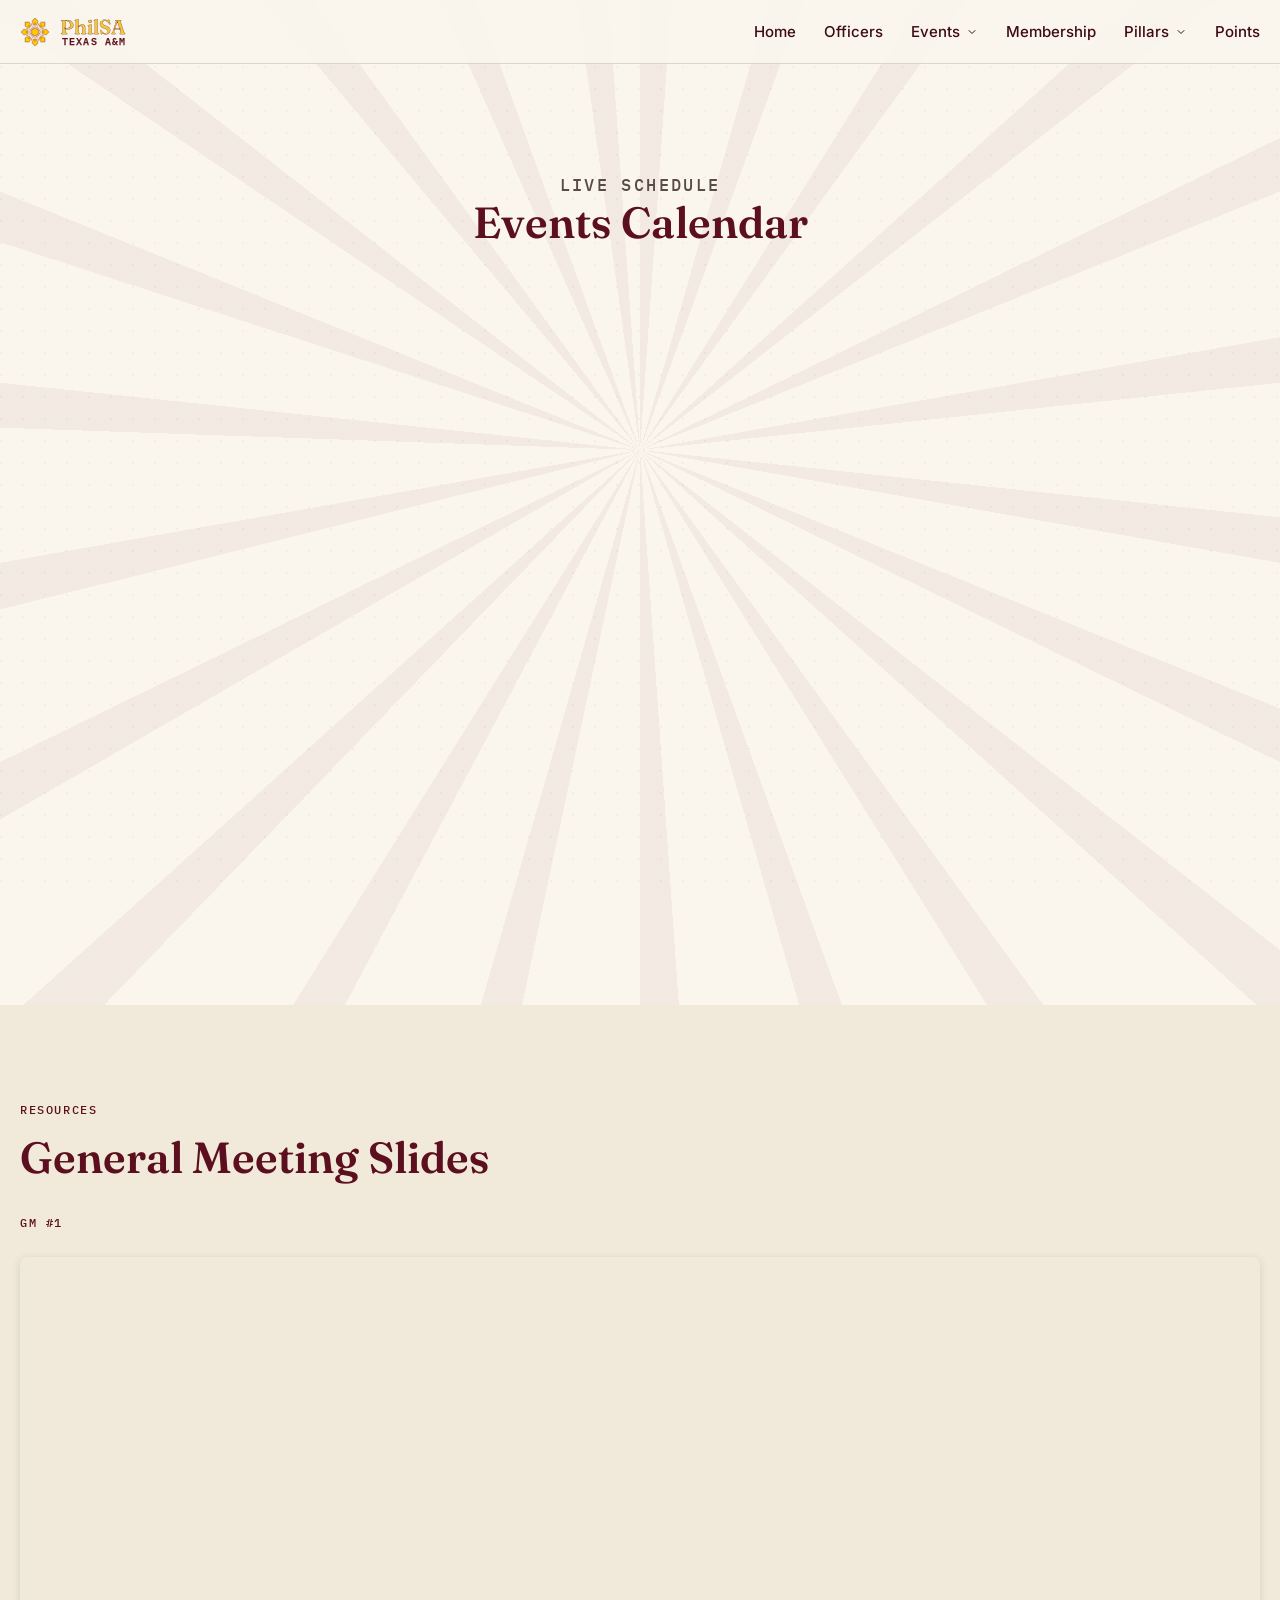
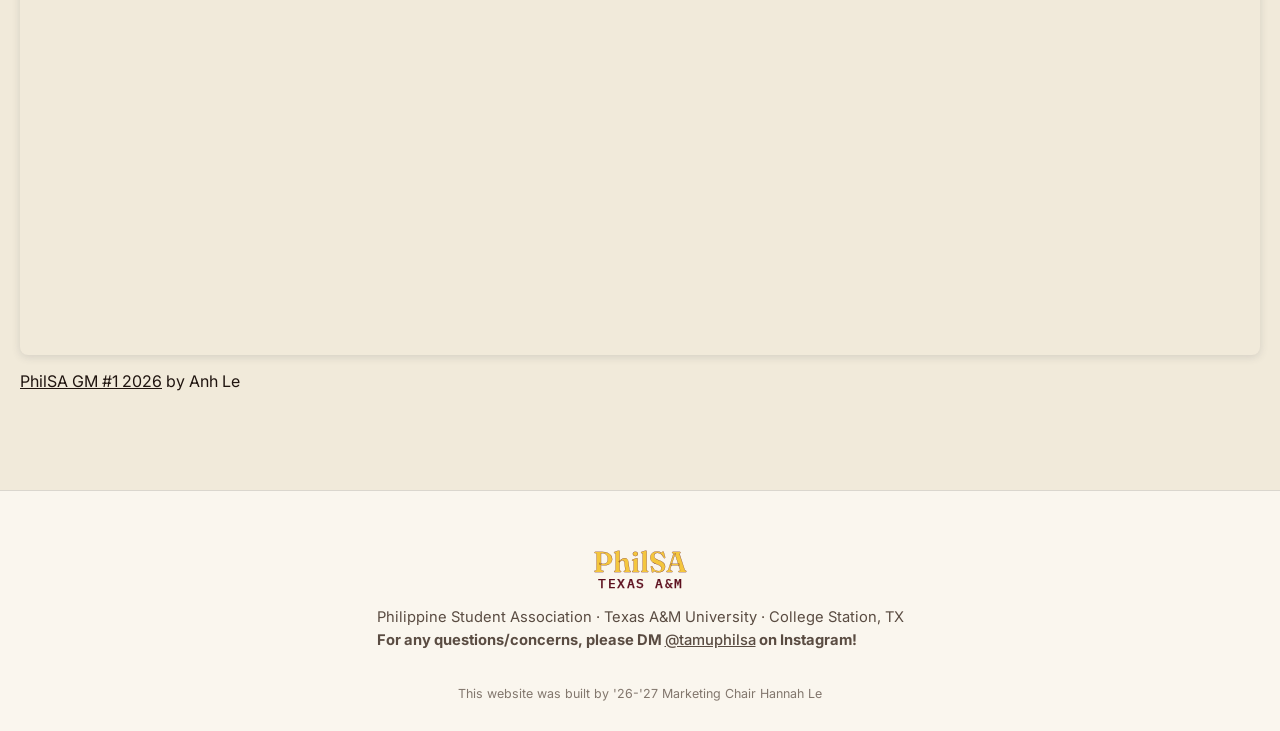
==== commit 51f58943: "Update calendar.html" ====
--- a/calendar.html
+++ b/calendar.html
@@ -88,10 +88,13 @@
       <p class="eyebrow">Resources</p>
       <h1 class="section-title">General Meeting Slides</h1>
       <p class="eyebrow">GM #1</p>
-      <iframe loading="lazy" style="position: absolute; width: 100%; height: 100%; top: 0; left: 0; border: none; padding: 0;margin: 0;"
+      <div style="position: relative; width: 100%; height: 0; padding-top: 56.2500%;
+ padding-bottom: 0; box-shadow: 0 2px 8px 0 rgba(63,69,81,0.16); margin-top: 1.6em; margin-bottom: 0.9em; overflow: hidden;
+ border-radius: 8px; will-change: transform;">
+        <iframe loading="lazy" style="position: absolute; width: 100%; height: 100%; top: 0; left: 0; border: none; padding: 0;margin: 0;"
     src="https://www.canva.com/design/DAHUAyqaOYE/W3HdA0wAcYXYhWRL3KuHmw/view?embed" allowfullscreen="allowfullscreen" allow="fullscreen">
-      </iframe>
-    </div>
+        </iframe>
+      </div>
 <a href="https:&#x2F;&#x2F;www.canva.com&#x2F;design&#x2F;DAHUAyqaOYE&#x2F;W3HdA0wAcYXYhWRL3KuHmw&#x2F;view?utm_content=DAHUAyqaOYE&amp;utm_campaign=designshare&amp;utm_medium=embeds&amp;utm_source=link" target="_blank" rel="noopener">PhilSA GM #1 2026</a> by Anh Le
 
 </main>
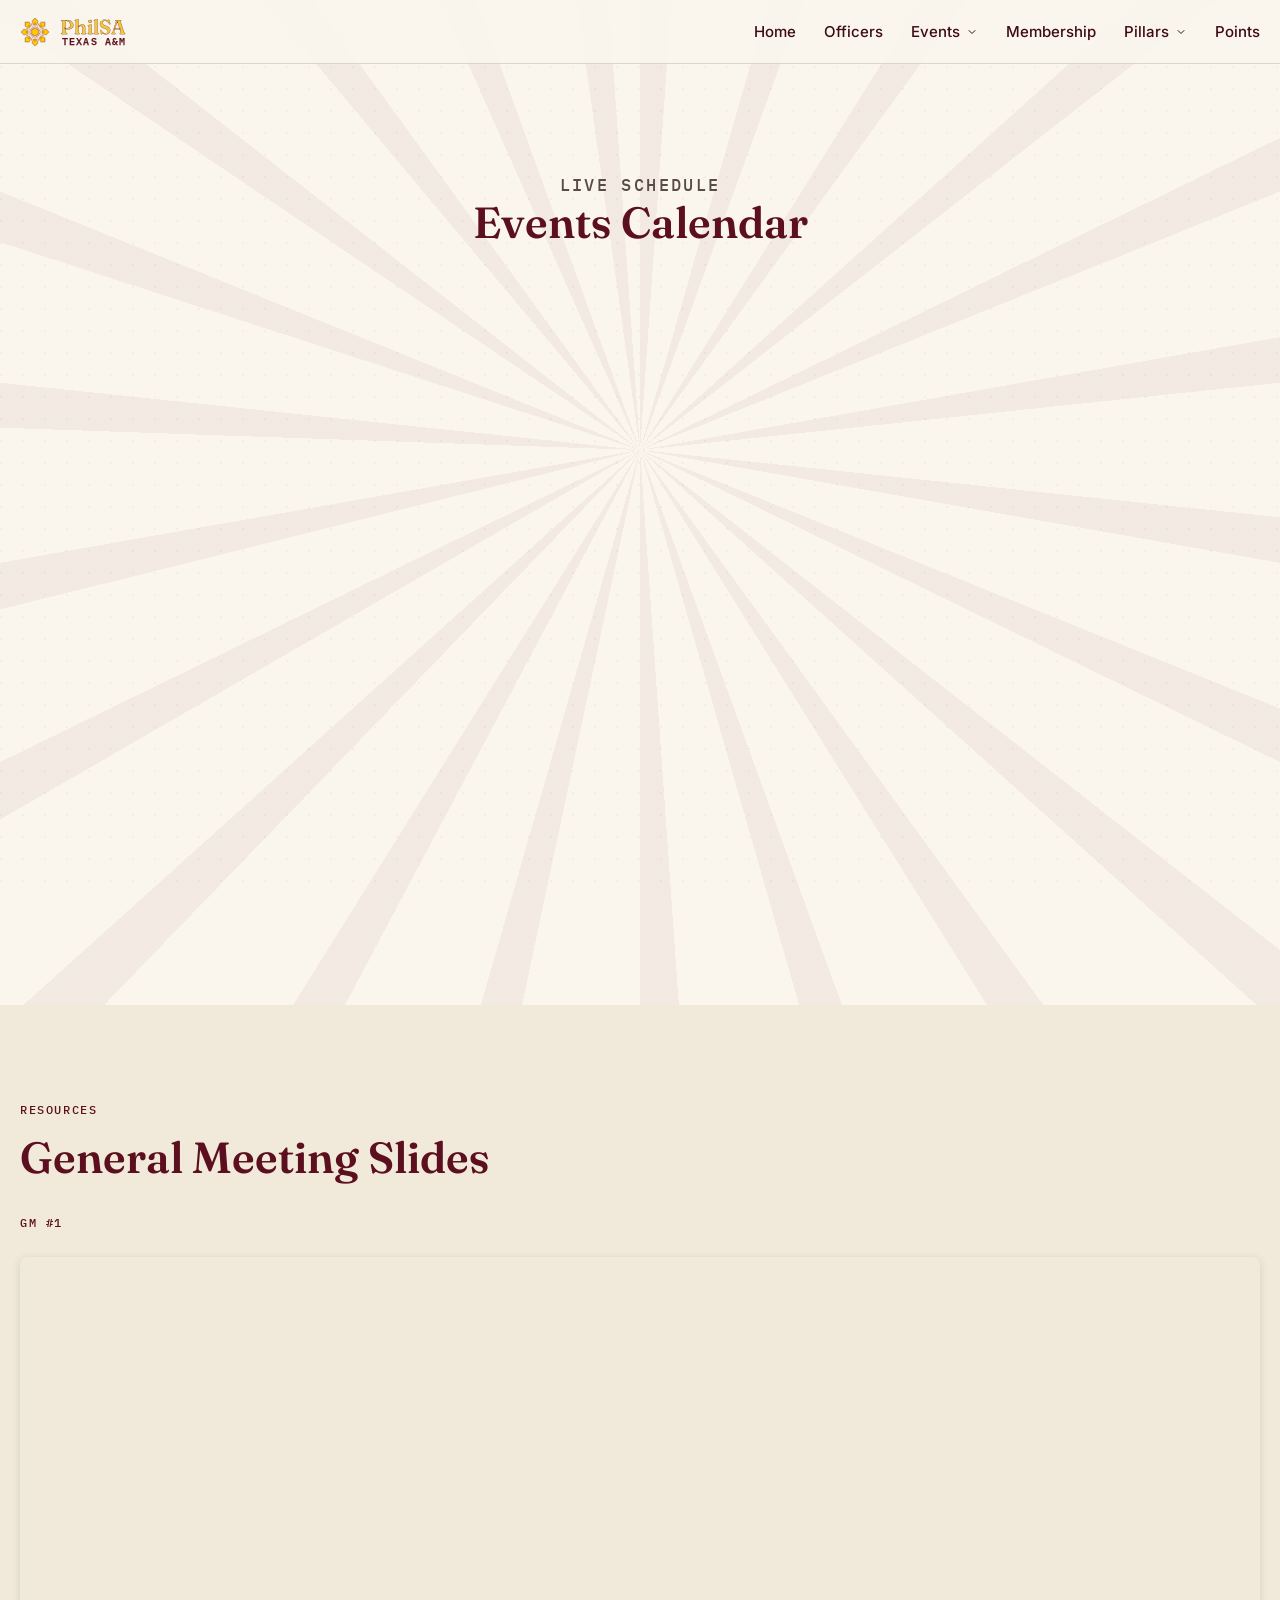
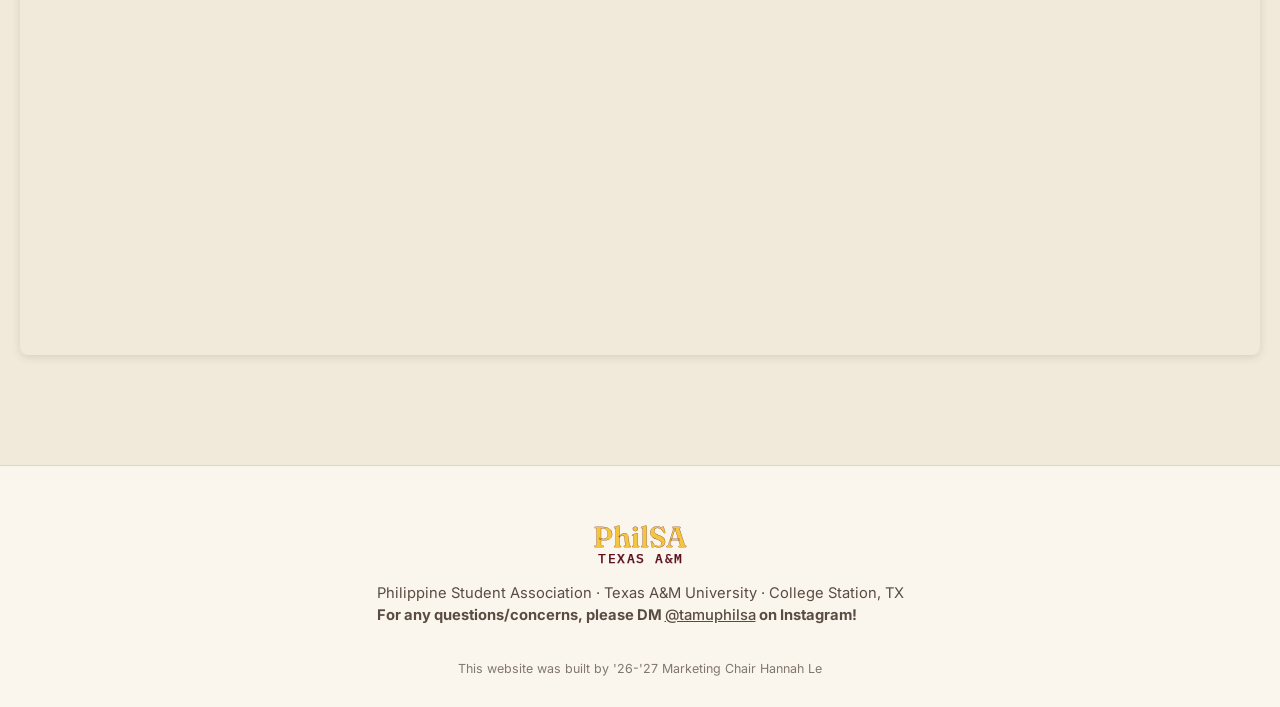
==== commit 59c88788: "Update calendar.html" ====
--- a/calendar.html
+++ b/calendar.html
@@ -95,7 +95,6 @@
     src="https://www.canva.com/design/DAHUAyqaOYE/W3HdA0wAcYXYhWRL3KuHmw/view?embed" allowfullscreen="allowfullscreen" allow="fullscreen">
         </iframe>
       </div>
-<a href="https:&#x2F;&#x2F;www.canva.com&#x2F;design&#x2F;DAHUAyqaOYE&#x2F;W3HdA0wAcYXYhWRL3KuHmw&#x2F;view?utm_content=DAHUAyqaOYE&amp;utm_campaign=designshare&amp;utm_medium=embeds&amp;utm_source=link" target="_blank" rel="noopener">PhilSA GM #1 2026</a> by Anh Le
 
 </main>
 
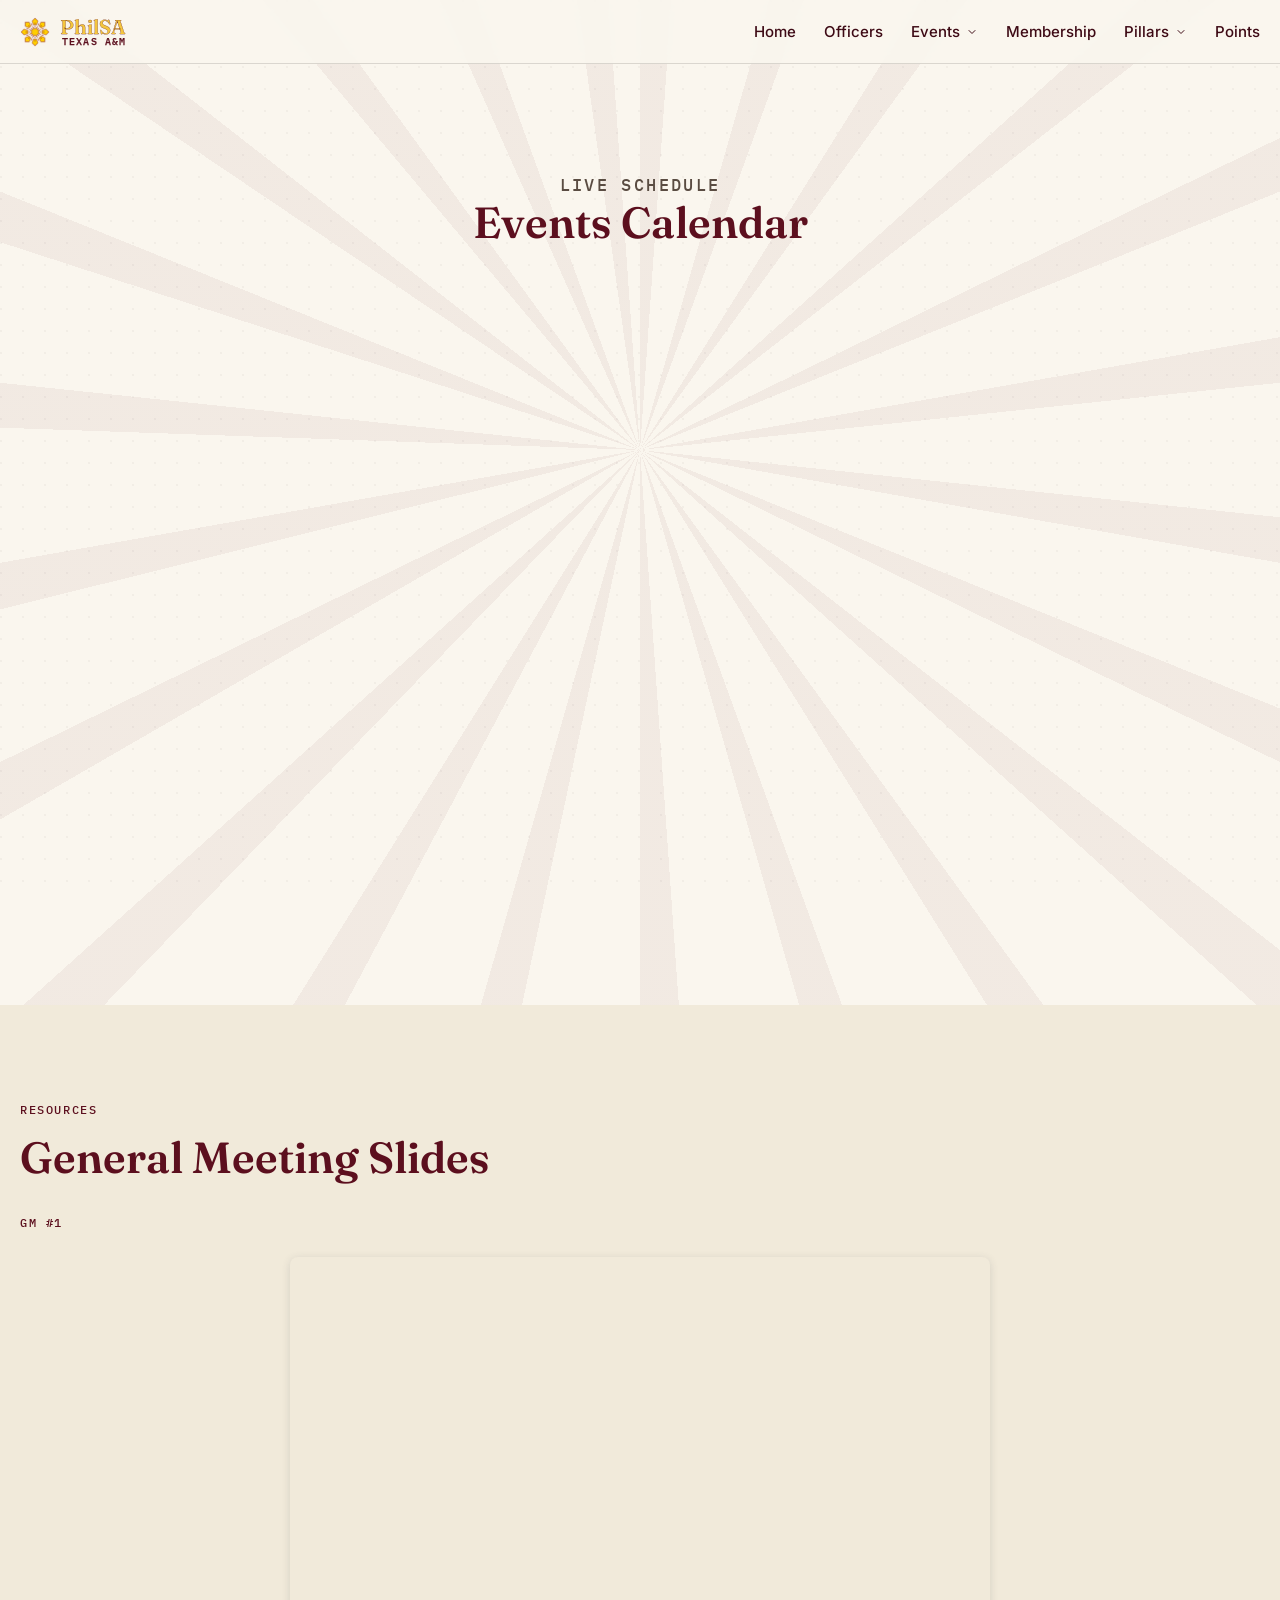
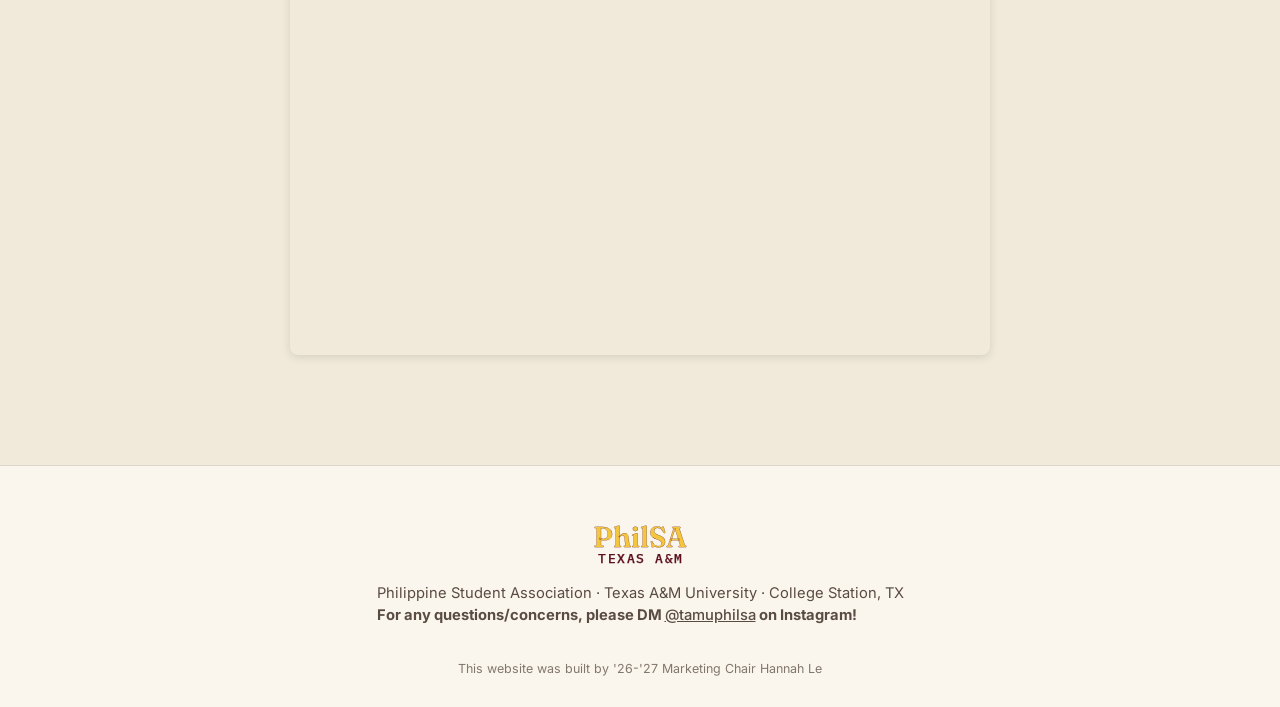
==== commit 858ed9c0: "Update calendar.html" ====
--- a/calendar.html
+++ b/calendar.html
@@ -88,11 +88,11 @@
       <p class="eyebrow">Resources</p>
       <h1 class="section-title">General Meeting Slides</h1>
       <p class="eyebrow">GM #1</p>
-      <div style="position: relative; width: 100%; height: 0; padding-top: 56.2500%;
- padding-bottom: 0; box-shadow: 0 2px 8px 0 rgba(63,69,81,0.16); margin-top: 1.6em; margin-bottom: 0.9em; overflow: hidden;
+      <div style="position: relative; width: 100%; max-width: 700px; height: 0; padding-top: 56.2500%;
+ padding-bottom: 0; box-shadow: 0 2px 8px 0 rgba(63,69,81,0.16); margin-top: 1.6em; margin-bottom: 0.9em; margin-left: auto; margin-right: auto; overflow: hidden;
  border-radius: 8px; will-change: transform;">
-        <iframe loading="lazy" style="position: absolute; width: 100%; height: 100%; top: 0; left: 0; border: none; padding: 0;margin: 0;"
-    src="https://www.canva.com/design/DAHUAyqaOYE/W3HdA0wAcYXYhWRL3KuHmw/view?embed" allowfullscreen="allowfullscreen" allow="fullscreen">
+        <iframe loading="lazy" style="position: absolute; width: 100%; height: 100%; top: 0; left: 0; border: none; padding: 0; margin: 0;"
+        src="https://www.canva.com/design/DAHUAyqaOYE/W3HdA0wAcYXYhWRL3KuHmw/view?embed" allowfullscreen="allowfullscreen" allow="fullscreen">
         </iframe>
       </div>
 
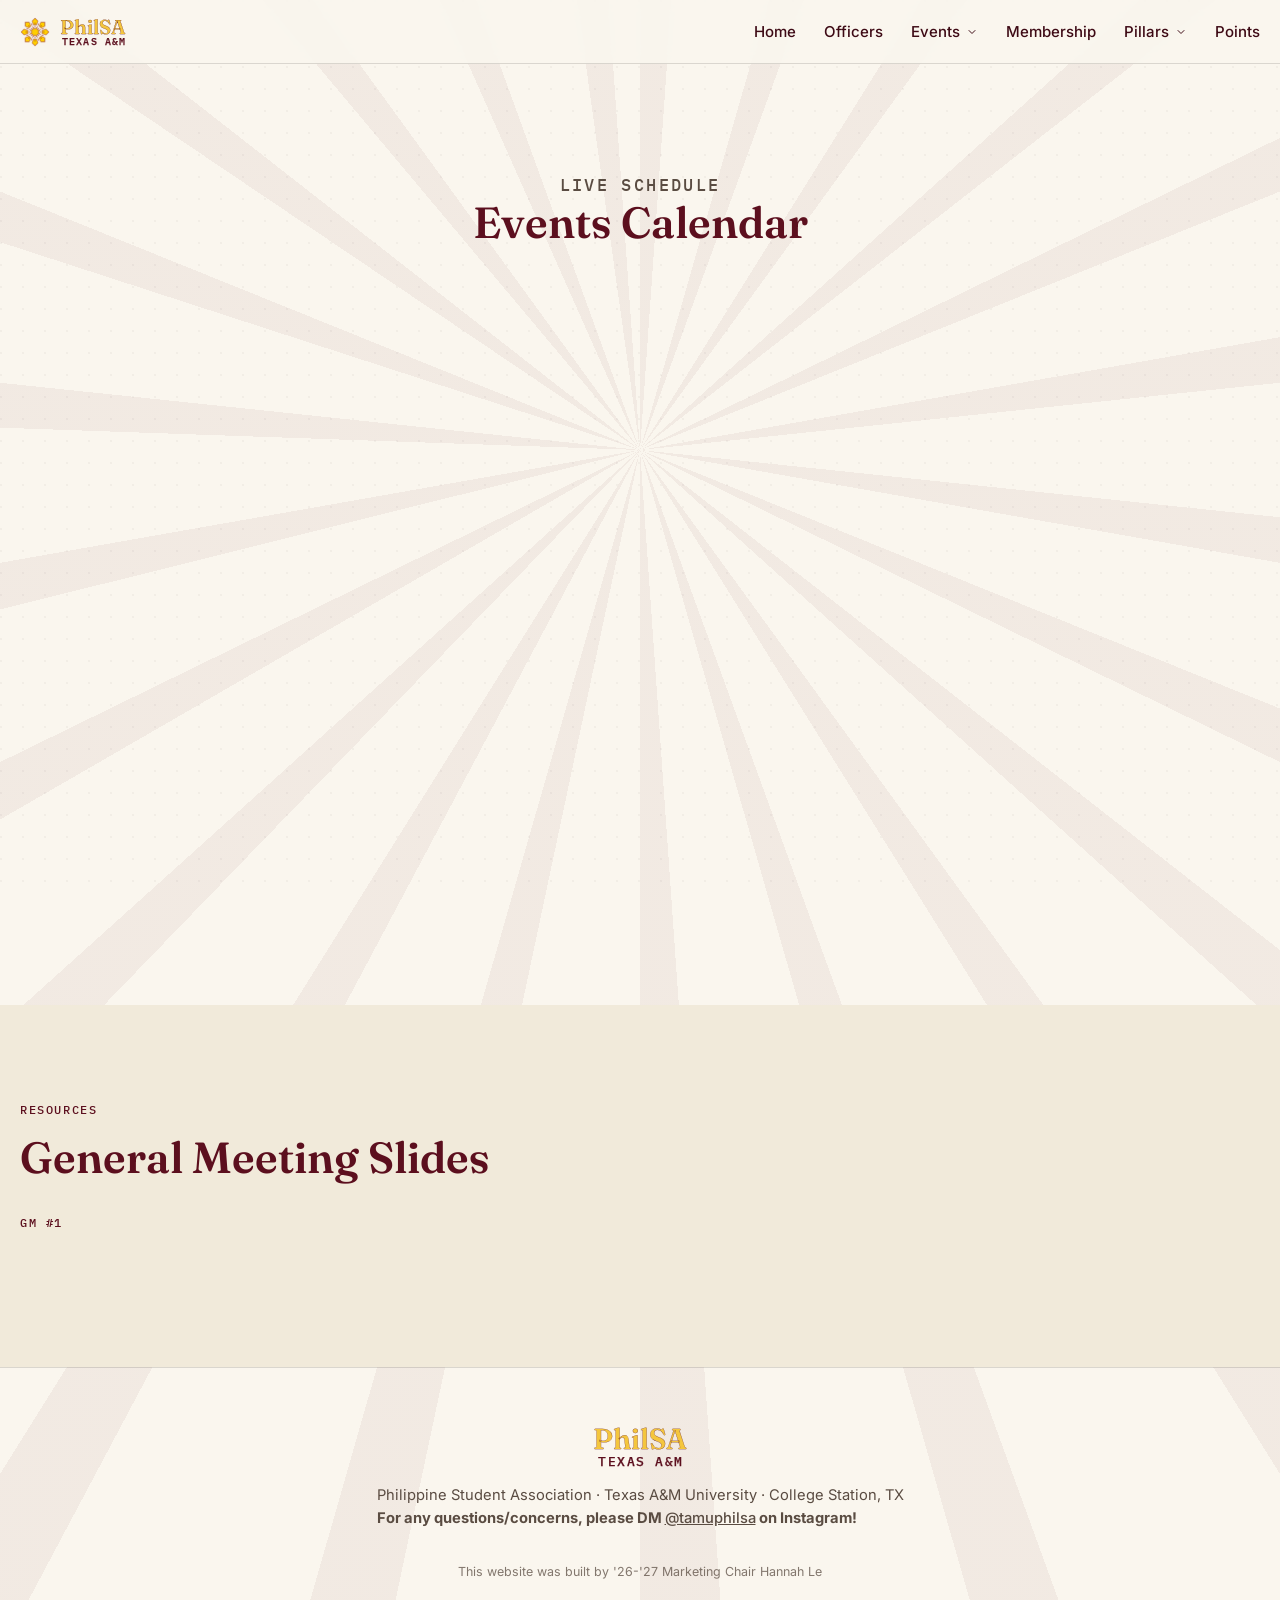
==== commit c238ed29: "Update calendar.html dues section" ====
--- a/calendar.html
+++ b/calendar.html
@@ -88,7 +88,7 @@
       <p class="eyebrow">Resources</p>
       <h1 class="section-title">General Meeting Slides</h1>
       <p class="eyebrow">GM #1</p>
-      <div style="position: relative; width: 100%; max-width: 700px; height: 0; padding-top: 56.2500%;
+      <div style="position: relative; width: 100%; max-width: 700px; height: 0; aspect-ratio: 16 / 9;
  padding-bottom: 0; box-shadow: 0 2px 8px 0 rgba(63,69,81,0.16); margin-top: 1.6em; margin-bottom: 0.9em; margin-left: auto; margin-right: auto; overflow: hidden;
  border-radius: 8px; will-change: transform;">
         <iframe loading="lazy" style="position: absolute; width: 100%; height: 100%; top: 0; left: 0; border: none; padding: 0; margin: 0;"
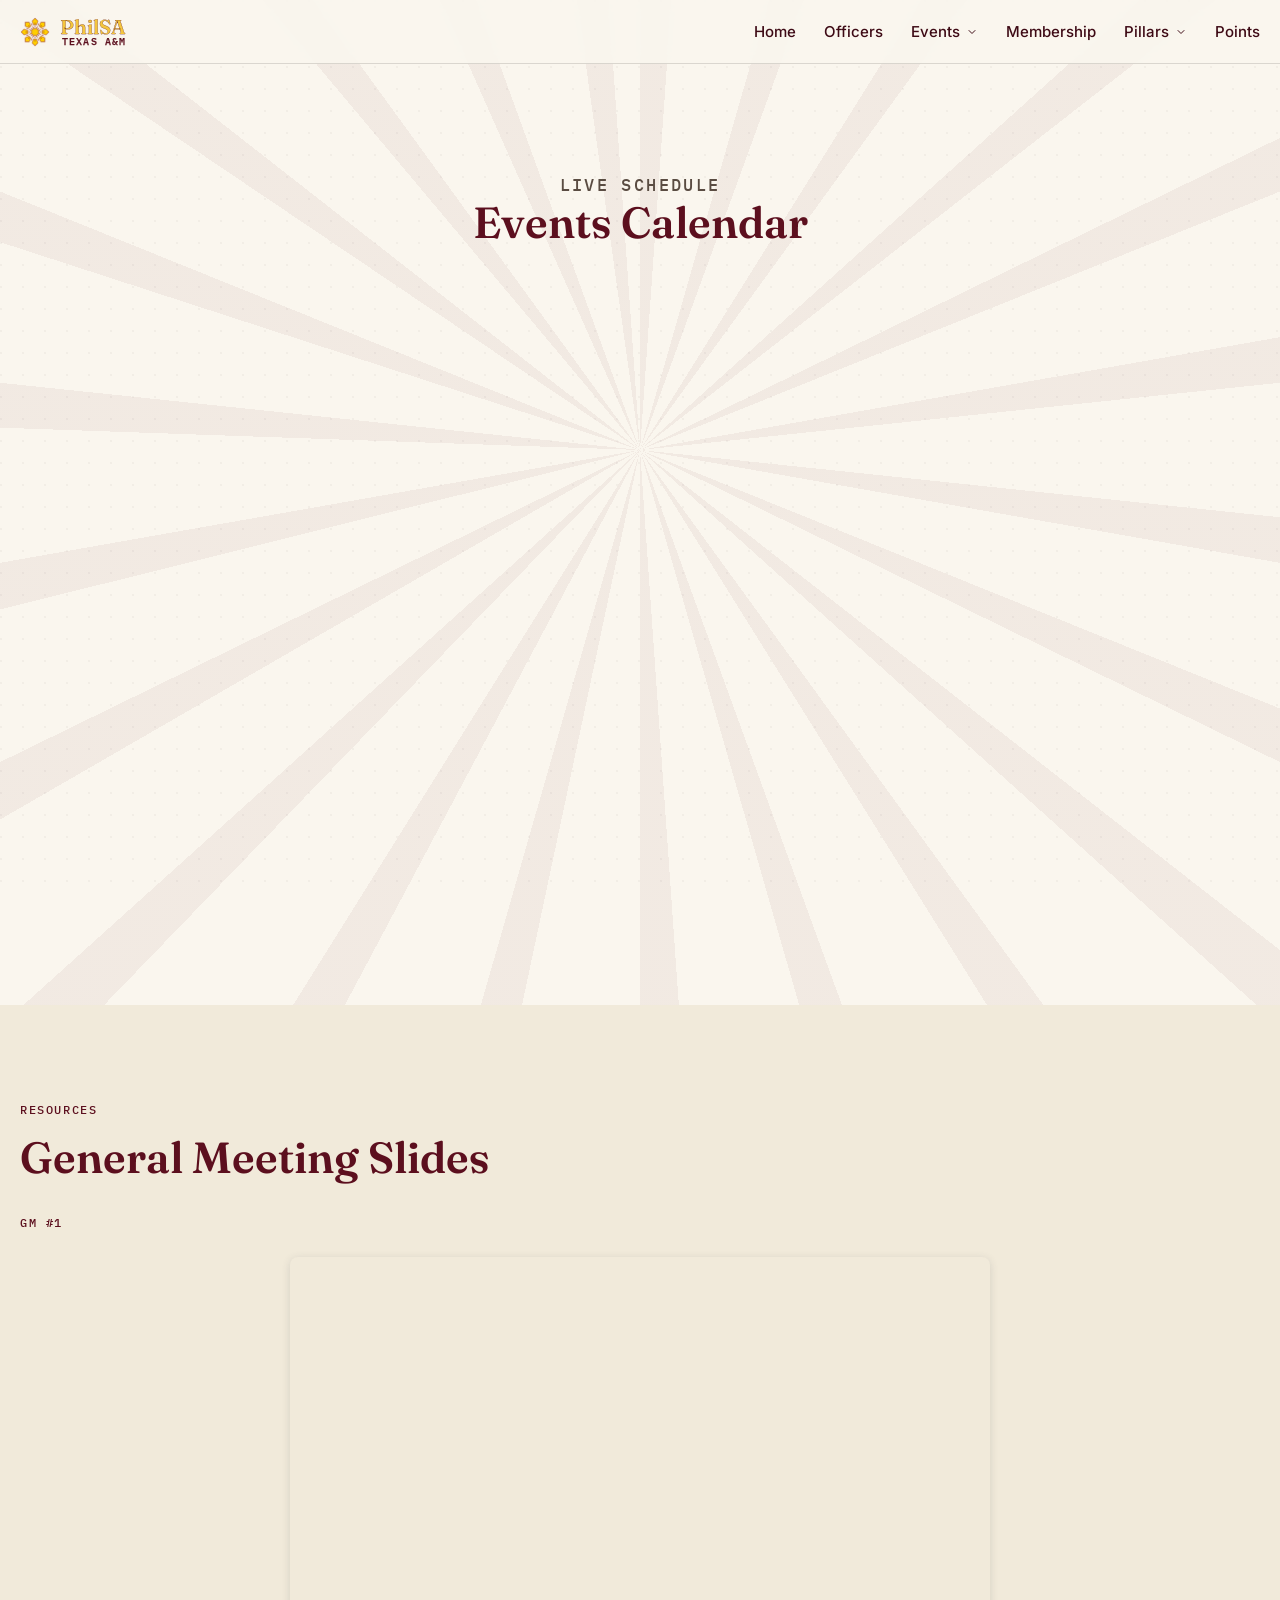
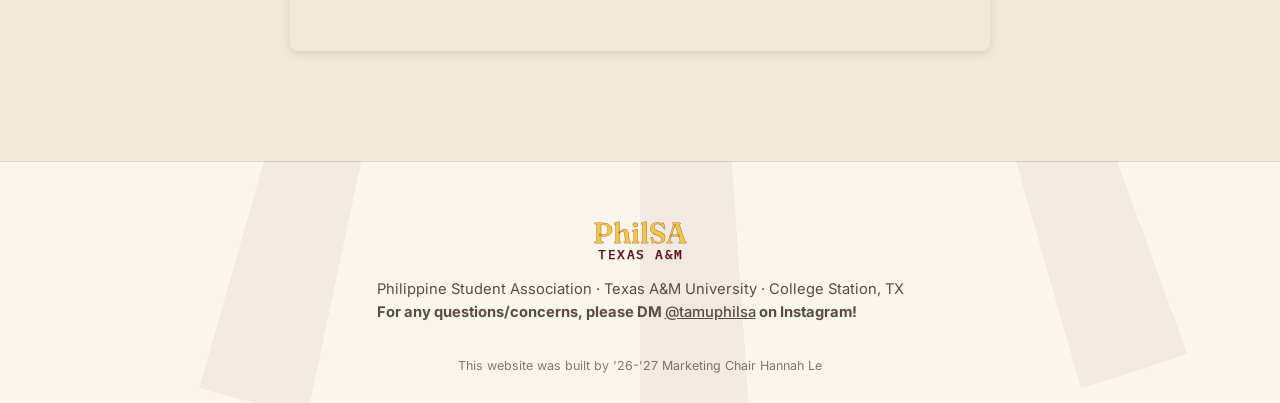
==== commit 6bf6fa95: "Update calendar.html" ====
--- a/calendar.html
+++ b/calendar.html
@@ -88,7 +88,7 @@
       <p class="eyebrow">Resources</p>
       <h1 class="section-title">General Meeting Slides</h1>
       <p class="eyebrow">GM #1</p>
-      <div style="position: relative; width: 100%; max-width: 700px; height: 0; aspect-ratio: 16 / 9;
+      <div style="position: relative; width: 100%; max-width: 700px; aspect-ratio: 16 / 9;
  padding-bottom: 0; box-shadow: 0 2px 8px 0 rgba(63,69,81,0.16); margin-top: 1.6em; margin-bottom: 0.9em; margin-left: auto; margin-right: auto; overflow: hidden;
  border-radius: 8px; will-change: transform;">
         <iframe loading="lazy" style="position: absolute; width: 100%; height: 100%; top: 0; left: 0; border: none; padding: 0; margin: 0;"
